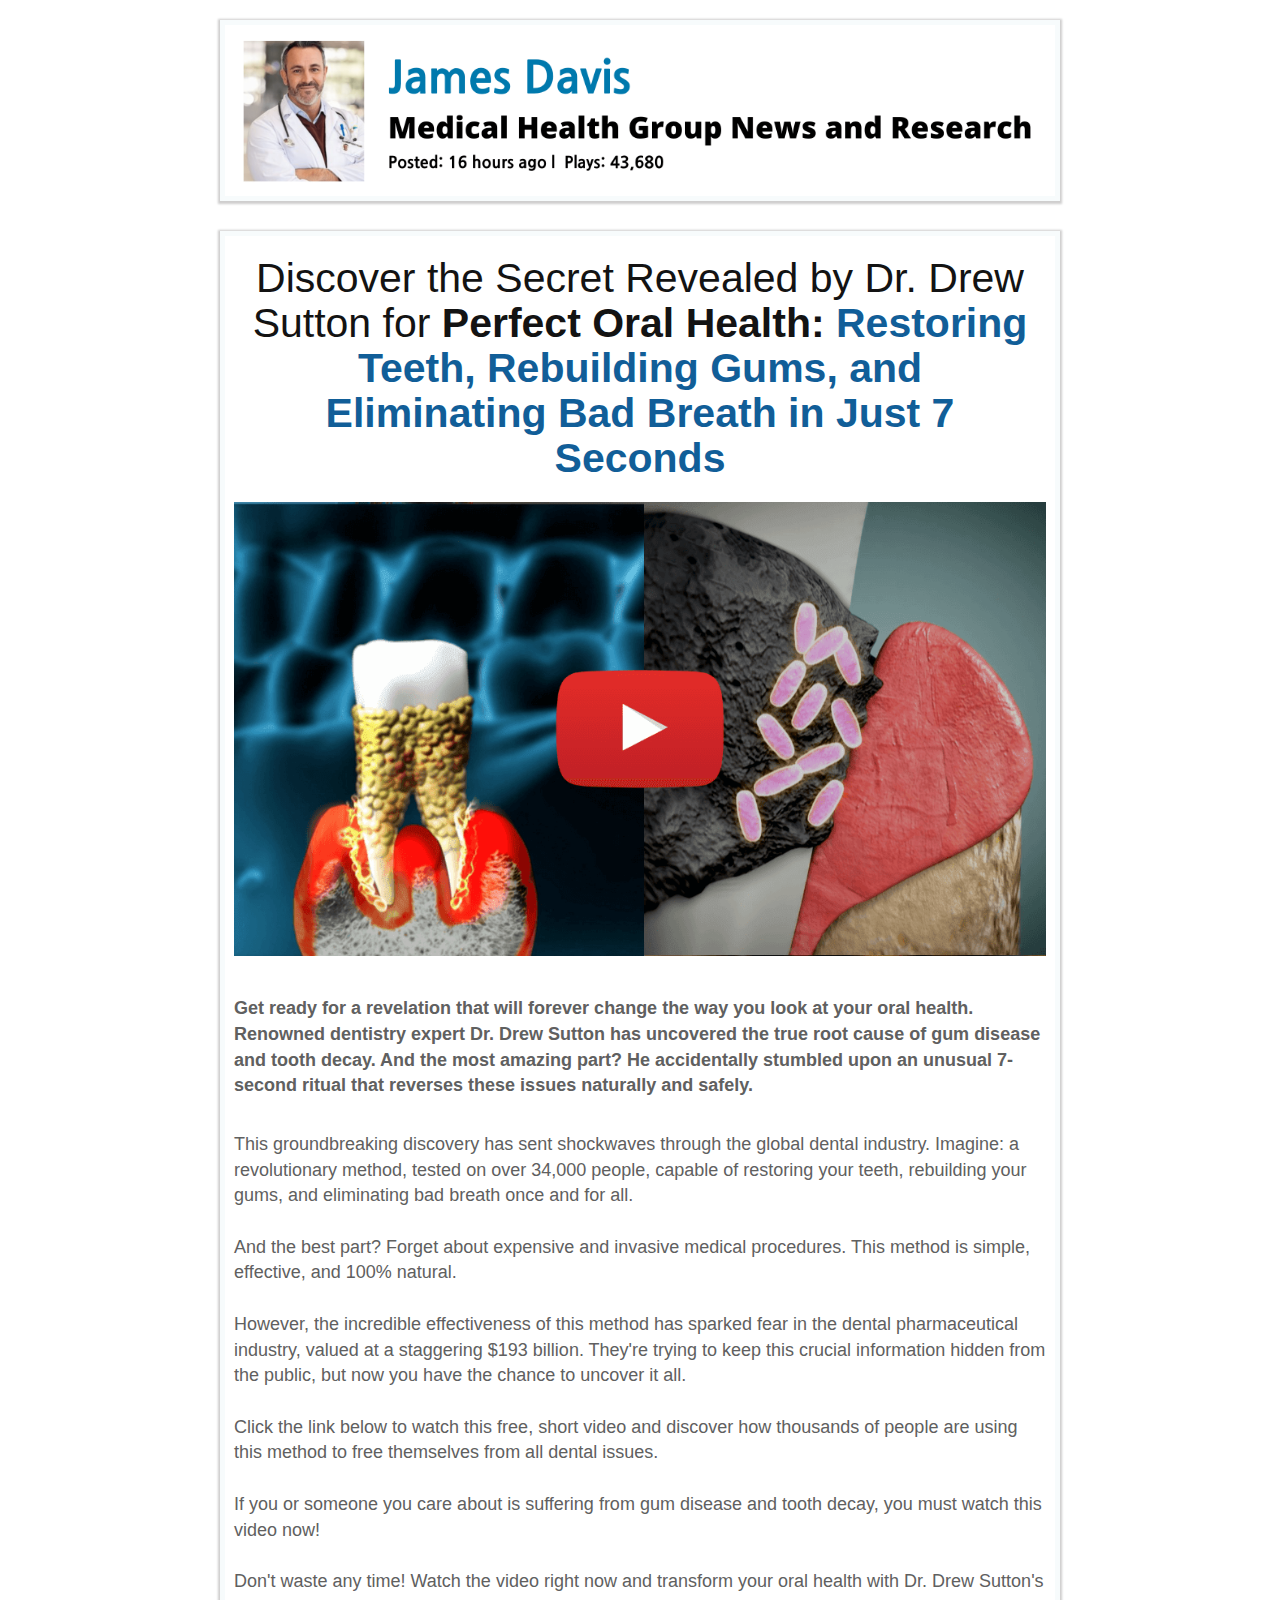
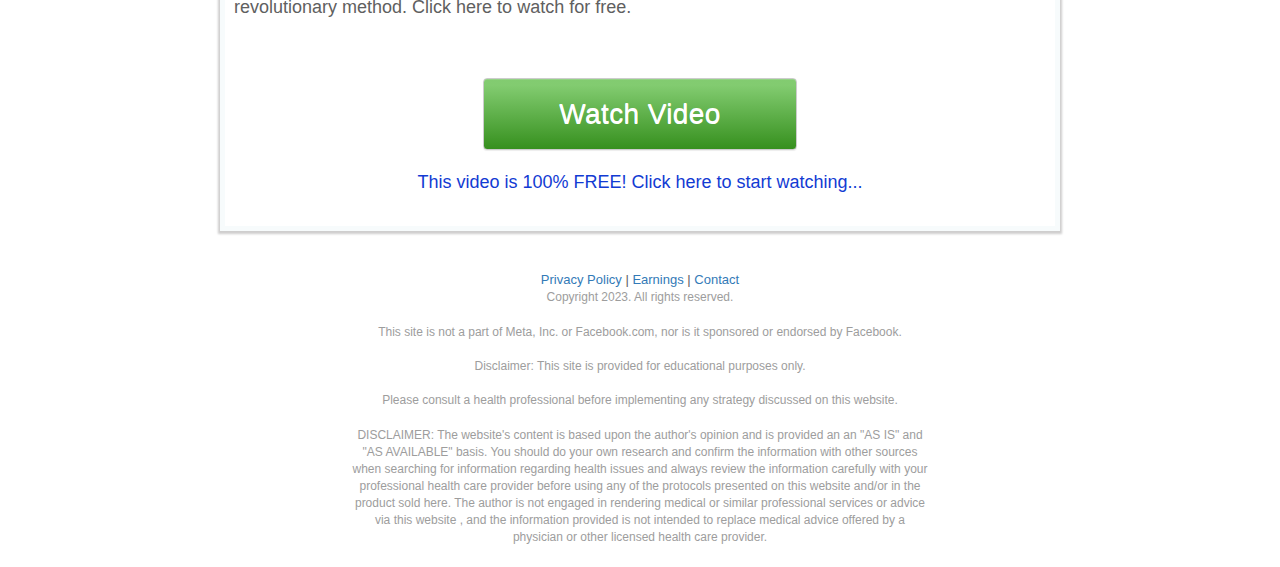
==== index.html @ 1ccfa149 "Update index.html" ====
﻿<html lang="en">
    
<meta http-equiv="content-type" content="text/html;charset=UTF-8" />
<head>
               
        <meta http-equiv="Content-Type" content="text/html; charset=UTF-8">
        <meta http-equiv="X-UA-Compatible" content="IE=edge">
        <meta name="viewport" content="width=device-width, initial-scale=1">
        <title>Weight Management Research Center - News​</title>
        <link href="assets/5ff3a67014b8b_v.css" rel="stylesheet">
        <link href="assets/5ff3a67020c6b_v.css" rel="stylesheet">
        <link href="assets/5ff3a66fbd848_v.css" rel="stylesheet">
        <link href="assets/5ff3a66fc61fa_v.css" rel="stylesheet">
        <link href="assets/5ff3a67132422_v.css" rel="stylesheet">
        <link href="assets/5ff3a76ed1cbd_v.css" rel="stylesheet">
        <link href="assets/5ff3a66fb347d_v.css" rel="stylesheet">

        <link rel="preconnect" href="https://fonts.Facebookapis.com/">
        <link rel="preconnect" href="https://fonts.gstatic.com/" crossorigin="">
        <link href="css2509d?family=Lato:wght@400;700;900&amp;display=swap" rel="stylesheet">

    <script>
    window.clickmagick_cmc = {
        uid: '193036',
        hid: '1317492151',
        cmc_project: 'prodentim-01',
        vid_info: 'on',
    }
</script>
<script src='//cdn.clkmc.com/cmc.js'></script>

        <script>
!function(f,b,e,v,n,t,s)
{if(f.fbq)return;n=f.fbq=function(){n.callMethod?
n.callMethod.apply(n,arguments):n.queue.push(arguments)};
if(!f._fbq)f._fbq=n;n.push=n;n.loaded=!0;n.version='2.0';
n.queue=[];t=b.createElement(e);t.async=!0;
t.src=v;s=b.getElementsByTagName(e)[0];
s.parentNode.insertBefore(t,s)}(window, document,'script',
'https://connect.facebook.net/en_US/fbevents.js');
fbq('init', '1141494040533757');
fbq('track', 'PageView');
</script>
<noscript><img height="1" width="1" style="display:none"
src="https://www.facebook.com/tr?id=1141494040533757&ev=PageView&noscript=1"/>
</noscript>


    </head>

    <body aria-disabled="false" class="fr-view">
        

        <div class="container container-small">
            <div class="row">

                <div class="col-md-12 col-sm-12">
                    <div class="row">
                        <div class="box-container-01">
                            <img src="assets/topo.png">                            
                        </div>
                    </div>
                </div>
                <div class="col-md-12 col-sm-12 col-xs-12">
                    <div class="row">
                        <div class="box-container">
                            <div class="col-md-12">
                                <h2 class="first-head">Discover the Secret Revealed by Dr. Drew Sutton for <b>Perfect Oral Health: <a href="pv/index.html"><span style="color: rgb(17 94 152);">Restoring Teeth, Rebuilding Gums, and Eliminating Bad Breath in Just 7 Seconds</span></a></b></h2>
                            </div>
                            <div class="row">
                                <div class="col-md-12">

                                    <a href="pv/index.html">
                                        <img class="main fr-fic main-img" src="assets/img-01.png">
                                    </a>

                                    <p style="margin-top:40px"><b>Get ready for a revelation that will forever change the way you look at your oral health. Renowned dentistry expert Dr. Drew Sutton has uncovered the true root cause of gum disease and tooth decay. And the most amazing part? He accidentally stumbled upon an unusual 7-second ritual that reverses these issues naturally and safely.</b></p>
                                    <br>
                                    <p>This groundbreaking discovery has sent shockwaves through the global dental industry. Imagine: a revolutionary method, tested on over 34,000 people, capable of restoring your teeth, rebuilding your gums, and eliminating bad breath once and for all.
                                    <br>
                                    <br>
                                    And the best part? Forget about expensive and invasive medical procedures. This method is simple, effective, and 100% natural.
                                    <br>
                                    <br>
                                    However, the incredible effectiveness of this method has sparked fear in the dental pharmaceutical industry, valued at a staggering $193 billion. They're trying to keep this crucial information hidden from the public, but now you have the chance to uncover it all.
                                    <br>
                                    <br>
                                    Click the link below to watch this free, short video and discover how thousands of people are using this method to free themselves from all dental issues.
                                    <br>
                                    <br>
                                    If you or someone you care about is suffering from gum disease and tooth decay, you must watch this video now!
                                    <br>
                                    <br>
                                    Don't waste any time! Watch the video right now and transform your oral health with Dr. Drew Sutton's revolutionary method. Click here to watch for free.
                                    </p>
                                </div>
                            </div>
                            <div style="clear:both;">
                                <br>
                            </div>
                            <div class="col-md-12" style="margin-top:5px;">
                                <a class="btn btn-default btn-style" href="pv/index.html">Watch Video</a>
                            </div>
                            
                                 <div class="row">
                                    <div class="col-md-12">
                                        <a href="pv/index.html" class="after-b"><p>This video is 100% FREE! Click here to start watching...</p></a>                                    
                                    </div>
                                </div>
                           
                        </div>
                    </div>
                </div>
            </div>
        </div>
        
        </div>
        <div style="max-width: 600px;margin: auto;text-align: center;font-size: 13px;padding: 10px">
            <span>
                <a href="#">Privacy Policy</a> | <a href="#">Earnings</a> | <a href="#">Contact</a>
            </span>
            <p style="font-size: 12px;color: #9d9d9d;">
                Copyright 2023. All rights reserved.
                <br>
                <br>
                This site is not a part of Meta, Inc. or Facebook.com, nor is it sponsored or endorsed by Facebook.
                <br>
                <br>
                Disclaimer: This site is provided for educational purposes only.
                <br>
                <br>
                Please consult a health professional before implementing any strategy discussed on this website.
                <br>
                <br>
                DISCLAIMER: The website's content is based upon the author's opinion and is provided an an "AS IS" and "AS AVAILABLE" basis. You should do your own research and confirm the information with other sources when searching for information regarding health issues and always review the information carefully with your professional health care provider before using any of the protocols presented on this website and/or in the product sold here. The author is not engaged in rendering medical or similar professional services or advice via this website , and the information provided is not intended to replace medical advice offered by a physician or other licensed health care provider.
            </p>
        </div>

        <script>
            document.addEventListener("DOMContentLoaded", function () {
                const prefixes = ["pv/index.html"];

                function getAllParams(url) {
                    const urlObj = new URL(url);
                    let paramString = "";

                    // Iterando sobre todos os parâmetros da URL
                    for (const [key, value] of urlObj.searchParams) {
                        paramString += `${paramString ? '&' : ''}${key}=${value}`;
                    }

                    return paramString;
                }

                const links = document.querySelectorAll("a");

                links.forEach(link => {
                    const hasPrefix = prefixes.some(prefix => link.href.includes(prefix));
                    if (hasPrefix) {
                        const params = getAllParams(window.location.href);
                        const separator = link.href.includes("?") ? "&" : "?";
                        link.href += `${separator}${params}`;
                    }
                });
            });
        </script>

        <script>
  function eventoEngajamento(event) {

    console.log("Evento de Engajamento Inicializado...");
    
    event.preventDefault();
    
    var urlDestino = event.currentTarget.href;

    console.log("Evento Disparado com Sucesso!");
    
    var script = document.createElement("script");

    script.innerHTML = "window.clickmagick_cmc = { uid: '193036', hid: '1317492151', cmc_project: 'prodentim-01', cmc_goal: 'a', vid_info: 'on', cmc_ref: 'ic-click', }";
    
    document.head.appendChild(script);
    
    var script = document.createElement('script');

    script.src = "//cdn.clkmc.com/cmc.js";

    document.head.appendChild(script);
    
    setTimeout(function() {
      console.log("Processamento de Evento de IC Realizado com Sucesso! Redirecionando...");

      window.location.href = urlDestino;
    }, 3000);
  }
  
  var searchString = "pv/index.html";

  var links = document.querySelectorAll('a');
  
  for (var i = 0; i < links.length; i++) {
    if (links[i].href.includes(searchString)) {
        links[i].addEventListener("click", eventoEngajamento);
    }
  }
</script>
</body>
</html>
---- assets/5ff3a67014b8b_v.css ----
@font-face {
  font-family: 'Cabin';
  font-style: normal;
  font-weight: 400;
  font-stretch: normal;
  src: url(../../../../../s/cabin/v17/u-4X0qWljRw-PfU81xCKCpdpbgZJl6XFpfEd7eA9BIxxkV2EH7alwg.ttf) format('truetype');
}
@font-face {
  font-family: 'Cabin';
  font-style: normal;
  font-weight: 600;
  font-stretch: normal;
  src: url(../../../../../s/cabin/v17/u-4X0qWljRw-PfU81xCKCpdpbgZJl6XFpfEd7eA9BIxxkYODH7alwg.ttf) format('truetype');
}
@font-face {
  font-family: 'Cabin';
  font-style: normal;
  font-weight: 700;
  font-stretch: normal;
  src: url(../../../../../s/cabin/v17/u-4X0qWljRw-PfU81xCKCpdpbgZJl6XFpfEd7eA9BIxxkbqDH7alwg.ttf) format('truetype');
}
@font-face {
  font-family: 'Lato';
  font-style: normal;
  font-weight: 400;
  src: url(../../../../../s/lato/v17/S6uyw4BMUTPHjx4wWw.ttf) format('truetype');
}
@font-face {
  font-family: 'Lato';
  font-style: normal;
  font-weight: 700;
  src: url(../../../../../s/lato/v17/S6u9w4BMUTPHh6UVSwiPHA.ttf) format('truetype');
}
---- assets/5ff3a66fbd848_v.css ----
/*!
 * Bootstrap v3.3.5 (http://getbootstrap.com)
 * Copyright 2011-2015 Twitter, Inc.
 * Licensed under MIT (https://github.com/twbs/bootstrap/blob/master/LICENSE)
 */.btn-danger,.btn-default,.btn-info,.btn-primary,.btn-success,.btn-warning{text-shadow:0 -1px 0 rgba(0,0,0,.2);-webkit-box-shadow:inset 0 1px 0 rgba(255,255,255,.15),0 1px 1px rgba(0,0,0,.075);box-shadow:inset 0 1px 0 rgba(255,255,255,.15),0 1px 1px rgba(0,0,0,.075)}.btn-danger.active,.btn-danger:active,.btn-default.active,.btn-default:active,.btn-info.active,.btn-info:active,.btn-primary.active,.btn-primary:active,.btn-success.active,.btn-success:active,.btn-warning.active,.btn-warning:active{-webkit-box-shadow:inset 0 3px 5px rgba(0,0,0,.125);box-shadow:inset 0 3px 5px rgba(0,0,0,.125)}.btn-danger.disabled,.btn-danger[disabled],.btn-default.disabled,.btn-default[disabled],.btn-info.disabled,.btn-info[disabled],.btn-primary.disabled,.btn-primary[disabled],.btn-success.disabled,.btn-success[disabled],.btn-warning.disabled,.btn-warning[disabled],fieldset[disabled] .btn-danger,fieldset[disabled] .btn-default,fieldset[disabled] .btn-info,fieldset[disabled] .btn-primary,fieldset[disabled] .btn-success,fieldset[disabled] .btn-warning{-webkit-box-shadow:none;box-shadow:none}.btn-danger .badge,.btn-default .badge,.btn-info .badge,.btn-primary .badge,.btn-success .badge,.btn-warning .badge{text-shadow:none}.btn.active,.btn:active{background-image:none}.btn-default{text-shadow:0 1px 0 #fff;background-image:-webkit-linear-gradient(top,#fff 0,#e0e0e0 100%);background-image:-o-linear-gradient(top,#fff 0,#e0e0e0 100%);background-image:-webkit-gradient(linear,left top,left bottom,from(#fff),to(#e0e0e0));background-image:linear-gradient(to bottom,#fff 0,#e0e0e0 100%);filter:progid:DXImageTransform.Microsoft.gradient(startColorstr='#ffffffff', endColorstr='#ffe0e0e0', GradientType=0);filter:progid:DXImageTransform.Microsoft.gradient(enabled=false);background-repeat:repeat-x;border-color:#dbdbdb;border-color:#ccc}.btn-default:focus,.btn-default:hover{background-color:#e0e0e0;background-position:0 -15px}.btn-default.active,.btn-default:active{background-color:#e0e0e0;border-color:#dbdbdb}.btn-default.disabled,.btn-default.disabled.active,.btn-default.disabled.focus,.btn-default.disabled:active,.btn-default.disabled:focus,.btn-default.disabled:hover,.btn-default[disabled],.btn-default[disabled].active,.btn-default[disabled].focus,.btn-default[disabled]:active,.btn-default[disabled]:focus,.btn-default[disabled]:hover,fieldset[disabled] .btn-default,fieldset[disabled] .btn-default.active,fieldset[disabled] .btn-default.focus,fieldset[disabled] .btn-default:active,fieldset[disabled] .btn-default:focus,fieldset[disabled] .btn-default:hover{background-color:#e0e0e0;background-image:none}.btn-primary{background-image:-webkit-linear-gradient(top,#337ab7 0,#265a88 100%);background-image:-o-linear-gradient(top,#337ab7 0,#265a88 100%);background-image:-webkit-gradient(linear,left top,left bottom,from(#337ab7),to(#265a88));background-image:linear-gradient(to bottom,#337ab7 0,#265a88 100%);filter:progid:DXImageTransform.Microsoft.gradient(startColorstr='#ff337ab7', endColorstr='#ff265a88', GradientType=0);filter:progid:DXImageTransform.Microsoft.gradient(enabled=false);background-repeat:repeat-x;border-color:#245580}.btn-primary:focus,.btn-primary:hover{background-color:#265a88;background-position:0 -15px}.btn-primary.active,.btn-primary:active{background-color:#265a88;border-color:#245580}.btn-primary.disabled,.btn-primary.disabled.active,.btn-primary.disabled.focus,.btn-primary.disabled:active,.btn-primary.disabled:focus,.btn-primary.disabled:hover,.btn-primary[disabled],.btn-primary[disabled].active,.btn-primary[disabled].focus,.btn-primary[disabled]:active,.btn-primary[disabled]:focus,.btn-primary[disabled]:hover,fieldset[disabled] .btn-primary,fieldset[disabled] .btn-primary.active,fieldset[disabled] .btn-primary.focus,fieldset[disabled] .btn-primary:active,fieldset[disabled] .btn-primary:focus,fieldset[disabled] .btn-primary:hover{background-color:#265a88;background-image:none}.btn-success{background-image:-webkit-linear-gradient(top,#5cb85c 0,#419641 100%);background-image:-o-linear-gradient(top,#5cb85c 0,#419641 100%);background-image:-webkit-gradient(linear,left top,left bottom,from(#5cb85c),to(#419641));background-image:linear-gradient(to bottom,#5cb85c 0,#419641 100%);filter:progid:DXImageTransform.Microsoft.gradient(startColorstr='#ff5cb85c', endColorstr='#ff419641', GradientType=0);filter:progid:DXImageTransform.Microsoft.gradient(enabled=false);background-repeat:repeat-x;border-color:#3e8f3e}.btn-success:focus,.btn-success:hover{background-color:#419641;background-position:0 -15px}.btn-success.active,.btn-success:active{background-color:#419641;border-color:#3e8f3e}.btn-success.disabled,.btn-success.disabled.active,.btn-success.disabled.focus,.btn-success.disabled:active,.btn-success.disabled:focus,.btn-success.disabled:hover,.btn-success[disabled],.btn-success[disabled].active,.btn-success[disabled].focus,.btn-success[disabled]:active,.btn-success[disabled]:focus,.btn-success[disabled]:hover,fieldset[disabled] .btn-success,fieldset[disabled] .btn-success.active,fieldset[disabled] .btn-success.focus,fieldset[disabled] .btn-success:active,fieldset[disabled] .btn-success:focus,fieldset[disabled] .btn-success:hover{background-color:#419641;background-image:none}.btn-info{background-image:-webkit-linear-gradient(top,#5bc0de 0,#2aabd2 100%);background-image:-o-linear-gradient(top,#5bc0de 0,#2aabd2 100%);background-image:-webkit-gradient(linear,left top,left bottom,from(#5bc0de),to(#2aabd2));background-image:linear-gradient(to bottom,#5bc0de 0,#2aabd2 100%);filter:progid:DXImageTransform.Microsoft.gradient(startColorstr='#ff5bc0de', endColorstr='#ff2aabd2', GradientType=0);filter:progid:DXImageTransform.Microsoft.gradient(enabled=false);background-repeat:repeat-x;border-color:#28a4c9}.btn-info:focus,.btn-info:hover{background-color:#2aabd2;background-position:0 -15px}.btn-info.active,.btn-info:active{background-color:#2aabd2;border-color:#28a4c9}.btn-info.disabled,.btn-info.disabled.active,.btn-info.disabled.focus,.btn-info.disabled:active,.btn-info.disabled:focus,.btn-info.disabled:hover,.btn-info[disabled],.btn-info[disabled].active,.btn-info[disabled].focus,.btn-info[disabled]:active,.btn-info[disabled]:focus,.btn-info[disabled]:hover,fieldset[disabled] .btn-info,fieldset[disabled] .btn-info.active,fieldset[disabled] .btn-info.focus,fieldset[disabled] .btn-info:active,fieldset[disabled] .btn-info:focus,fieldset[disabled] .btn-info:hover{background-color:#2aabd2;background-image:none}.btn-warning{background-image:-webkit-linear-gradient(top,#f0ad4e 0,#eb9316 100%);background-image:-o-linear-gradient(top,#f0ad4e 0,#eb9316 100%);background-image:-webkit-gradient(linear,left top,left bottom,from(#f0ad4e),to(#eb9316));background-image:linear-gradient(to bottom,#f0ad4e 0,#eb9316 100%);filter:progid:DXImageTransform.Microsoft.gradient(startColorstr='#fff0ad4e', endColorstr='#ffeb9316', GradientType=0);filter:progid:DXImageTransform.Microsoft.gradient(enabled=false);background-repeat:repeat-x;border-color:#e38d13}.btn-warning:focus,.btn-warning:hover{background-color:#eb9316;background-position:0 -15px}.btn-warning.active,.btn-warning:active{background-color:#eb9316;border-color:#e38d13}.btn-warning.disabled,.btn-warning.disabled.active,.btn-warning.disabled.focus,.btn-warning.disabled:active,.btn-warning.disabled:focus,.btn-warning.disabled:hover,.btn-warning[disabled],.btn-warning[disabled].active,.btn-warning[disabled].focus,.btn-warning[disabled]:active,.btn-warning[disabled]:focus,.btn-warning[disabled]:hover,fieldset[disabled] .btn-warning,fieldset[disabled] .btn-warning.active,fieldset[disabled] .btn-warning.focus,fieldset[disabled] .btn-warning:active,fieldset[disabled] .btn-warning:focus,fieldset[disabled] .btn-warning:hover{background-color:#eb9316;background-image:none}.btn-danger{background-image:-webkit-linear-gradient(top,#d9534f 0,#c12e2a 100%);background-image:-o-linear-gradient(top,#d9534f 0,#c12e2a 100%);background-image:-webkit-gradient(linear,left top,left bottom,from(#d9534f),to(#c12e2a));background-image:linear-gradient(to bottom,#d9534f 0,#c12e2a 100%);filter:progid:DXImageTransform.Microsoft.gradient(startColorstr='#ffd9534f', endColorstr='#ffc12e2a', GradientType=0);filter:progid:DXImageTransform.Microsoft.gradient(enabled=false);background-repeat:repeat-x;border-color:#b92c28}.btn-danger:focus,.btn-danger:hover{background-color:#c12e2a;background-position:0 -15px}.btn-danger.active,.btn-danger:active{background-color:#c12e2a;border-color:#b92c28}.btn-danger.disabled,.btn-danger.disabled.active,.btn-danger.disabled.focus,.btn-danger.disabled:active,.btn-danger.disabled:focus,.btn-danger.disabled:hover,.btn-danger[disabled],.btn-danger[disabled].active,.btn-danger[disabled].focus,.btn-danger[disabled]:active,.btn-danger[disabled]:focus,.btn-danger[disabled]:hover,fieldset[disabled] .btn-danger,fieldset[disabled] .btn-danger.active,fieldset[disabled] .btn-danger.focus,fieldset[disabled] .btn-danger:active,fieldset[disabled] .btn-danger:focus,fieldset[disabled] .btn-danger:hover{background-color:#c12e2a;background-image:none}.img-thumbnail,.thumbnail{-webkit-box-shadow:0 1px 2px rgba(0,0,0,.075);box-shadow:0 1px 2px rgba(0,0,0,.075)}.dropdown-menu>li>a:focus,.dropdown-menu>li>a:hover{background-color:#e8e8e8;background-image:-webkit-linear-gradient(top,#f5f5f5 0,#e8e8e8 100%);background-image:-o-linear-gradient(top,#f5f5f5 0,#e8e8e8 100%);background-image:-webkit-gradient(linear,left top,left bottom,from(#f5f5f5),to(#e8e8e8));background-image:linear-gradient(to bottom,#f5f5f5 0,#e8e8e8 100%);filter:progid:DXImageTransform.Microsoft.gradient(startColorstr='#fff5f5f5', endColorstr='#ffe8e8e8', GradientType=0);background-repeat:repeat-x}.dropdown-menu>.active>a,.dropdown-menu>.active>a:focus,.dropdown-menu>.active>a:hover{background-color:#2e6da4;background-image:-webkit-linear-gradient(top,#337ab7 0,#2e6da4 100%);background-image:-o-linear-gradient(top,#337ab7 0,#2e6da4 100%);background-image:-webkit-gradient(linear,left top,left bottom,from(#337ab7),to(#2e6da4));background-image:linear-gradient(to bottom,#337ab7 0,#2e6da4 100%);filter:progid:DXImageTransform.Microsoft.gradient(startColorstr='#ff337ab7', endColorstr='#ff2e6da4', GradientType=0);background-repeat:repeat-x}.navbar-default{background-image:-webkit-linear-gradient(top,#fff 0,#f8f8f8 100%);background-image:-o-linear-gradient(top,#fff 0,#f8f8f8 100%);background-image:-webkit-gradient(linear,left top,left bottom,from(#fff),to(#f8f8f8));background-image:linear-gradient(to bottom,#fff 0,#f8f8f8 100%);filter:progid:DXImageTransform.Microsoft.gradient(startColorstr='#ffffffff', endColorstr='#fff8f8f8', GradientType=0);filter:progid:DXImageTransform.Microsoft.gradient(enabled=false);background-repeat:repeat-x;border-radius:4px;-webkit-box-shadow:inset 0 1px 0 rgba(255,255,255,.15),0 1px 5px rgba(0,0,0,.075);box-shadow:inset 0 1px 0 rgba(255,255,255,.15),0 1px 5px rgba(0,0,0,.075)}.navbar-default .navbar-nav>.active>a,.navbar-default .navbar-nav>.open>a{background-image:-webkit-linear-gradient(top,#dbdbdb 0,#e2e2e2 100%);background-image:-o-linear-gradient(top,#dbdbdb 0,#e2e2e2 100%);background-image:-webkit-gradient(linear,left top,left bottom,from(#dbdbdb),to(#e2e2e2));background-image:linear-gradient(to bottom,#dbdbdb 0,#e2e2e2 100%);filter:progid:DXImageTransform.Microsoft.gradient(startColorstr='#ffdbdbdb', endColorstr='#ffe2e2e2', GradientType=0);background-repeat:repeat-x;-webkit-box-shadow:inset 0 3px 9px rgba(0,0,0,.075);box-shadow:inset 0 3px 9px rgba(0,0,0,.075)}.navbar-brand,.navbar-nav>li>a{text-shadow:0 1px 0 rgba(255,255,255,.25)}.navbar-inverse{background-image:-webkit-linear-gradient(top,#3c3c3c 0,#222 100%);background-image:-o-linear-gradient(top,#3c3c3c 0,#222 100%);background-image:-webkit-gradient(linear,left top,left bottom,from(#3c3c3c),to(#222));background-image:linear-gradient(to bottom,#3c3c3c 0,#222 100%);filter:progid:DXImageTransform.Microsoft.gradient(startColorstr='#ff3c3c3c', endColorstr='#ff222222', GradientType=0);filter:progid:DXImageTransform.Microsoft.gradient(enabled=false);background-repeat:repeat-x;border-radius:4px}.navbar-inverse .navbar-nav>.active>a,.navbar-inverse .navbar-nav>.open>a{background-image:-webkit-linear-gradient(top,#080808 0,#0f0f0f 100%);background-image:-o-linear-gradient(top,#080808 0,#0f0f0f 100%);background-image:-webkit-gradient(linear,left top,left bottom,from(#080808),to(#0f0f0f));background-image:linear-gradient(to bottom,#080808 0,#0f0f0f 100%);filter:progid:DXImageTransform.Microsoft.gradient(startColorstr='#ff080808', endColorstr='#ff0f0f0f', GradientType=0);background-repeat:repeat-x;-webkit-box-shadow:inset 0 3px 9px rgba(0,0,0,.25);box-shadow:inset 0 3px 9px rgba(0,0,0,.25)}.navbar-inverse .navbar-brand,.navbar-inverse .navbar-nav>li>a{text-shadow:0 -1px 0 rgba(0,0,0,.25)}.navbar-fixed-bottom,.navbar-fixed-top,.navbar-static-top{border-radius:0}@media (max-width:767px){.navbar .navbar-nav .open .dropdown-menu>.active>a,.navbar .navbar-nav .open .dropdown-menu>.active>a:focus,.navbar .navbar-nav .open .dropdown-menu>.active>a:hover{color:#fff;background-image:-webkit-linear-gradient(top,#337ab7 0,#2e6da4 100%);background-image:-o-linear-gradient(top,#337ab7 0,#2e6da4 100%);background-image:-webkit-gradient(linear,left top,left bottom,from(#337ab7),to(#2e6da4));background-image:linear-gradient(to bottom,#337ab7 0,#2e6da4 100%);filter:progid:DXImageTransform.Microsoft.gradient(startColorstr='#ff337ab7', endColorstr='#ff2e6da4', GradientType=0);background-repeat:repeat-x}}.alert{text-shadow:0 1px 0 rgba(255,255,255,.2);-webkit-box-shadow:inset 0 1px 0 rgba(255,255,255,.25),0 1px 2px rgba(0,0,0,.05);box-shadow:inset 0 1px 0 rgba(255,255,255,.25),0 1px 2px rgba(0,0,0,.05)}.alert-success{background-image:-webkit-linear-gradient(top,#dff0d8 0,#c8e5bc 100%);background-image:-o-linear-gradient(top,#dff0d8 0,#c8e5bc 100%);background-image:-webkit-gradient(linear,left top,left bottom,from(#dff0d8),to(#c8e5bc));background-image:linear-gradient(to bottom,#dff0d8 0,#c8e5bc 100%);filter:progid:DXImageTransform.Microsoft.gradient(startColorstr='#ffdff0d8', endColorstr='#ffc8e5bc', GradientType=0);background-repeat:repeat-x;border-color:#b2dba1}.alert-info{background-image:-webkit-linear-gradient(top,#d9edf7 0,#b9def0 100%);background-image:-o-linear-gradient(top,#d9edf7 0,#b9def0 100%);background-image:-webkit-gradient(linear,left top,left bottom,from(#d9edf7),to(#b9def0));background-image:linear-gradient(to bottom,#d9edf7 0,#b9def0 100%);filter:progid:DXImageTransform.Microsoft.gradient(startColorstr='#ffd9edf7', endColorstr='#ffb9def0', GradientType=0);background-repeat:repeat-x;border-color:#9acfea}.alert-warning{background-image:-webkit-linear-gradient(top,#fcf8e3 0,#f8efc0 100%);background-image:-o-linear-gradient(top,#fcf8e3 0,#f8efc0 100%);background-image:-webkit-gradient(linear,left top,left bottom,from(#fcf8e3),to(#f8efc0));background-image:linear-gradient(to bottom,#fcf8e3 0,#f8efc0 100%);filter:progid:DXImageTransform.Microsoft.gradient(startColorstr='#fffcf8e3', endColorstr='#fff8efc0', GradientType=0);background-repeat:repeat-x;border-color:#f5e79e}.alert-danger{background-image:-webkit-linear-gradient(top,#f2dede 0,#e7c3c3 100%);background-image:-o-linear-gradient(top,#f2dede 0,#e7c3c3 100%);background-image:-webkit-gradient(linear,left top,left bottom,from(#f2dede),to(#e7c3c3));background-image:linear-gradient(to bottom,#f2dede 0,#e7c3c3 100%);filter:progid:DXImageTransform.Microsoft.gradient(startColorstr='#fff2dede', endColorstr='#ffe7c3c3', GradientType=0);background-repeat:repeat-x;border-color:#dca7a7}.progress{background-image:-webkit-linear-gradient(top,#ebebeb 0,#f5f5f5 100%);background-image:-o-linear-gradient(top,#ebebeb 0,#f5f5f5 100%);background-image:-webkit-gradient(linear,left top,left bottom,from(#ebebeb),to(#f5f5f5));background-image:linear-gradient(to bottom,#ebebeb 0,#f5f5f5 100%);filter:progid:DXImageTransform.Microsoft.gradient(startColorstr='#ffebebeb', endColorstr='#fff5f5f5', GradientType=0);background-repeat:repeat-x}.progress-bar{background-image:-webkit-linear-gradient(top,#337ab7 0,#286090 100%);background-image:-o-linear-gradient(top,#337ab7 0,#286090 100%);background-image:-webkit-gradient(linear,left top,left bottom,from(#337ab7),to(#286090));background-image:linear-gradient(to bottom,#337ab7 0,#286090 100%);filter:progid:DXImageTransform.Microsoft.gradient(startColorstr='#ff337ab7', endColorstr='#ff286090', GradientType=0);background-repeat:repeat-x}.progress-bar-success{background-image:-webkit-linear-gradient(top,#5cb85c 0,#449d44 100%);background-image:-o-linear-gradient(top,#5cb85c 0,#449d44 100%);background-image:-webkit-gradient(linear,left top,left bottom,from(#5cb85c),to(#449d44));background-image:linear-gradient(to bottom,#5cb85c 0,#449d44 100%);filter:progid:DXImageTransform.Microsoft.gradient(startColorstr='#ff5cb85c', endColorstr='#ff449d44', GradientType=0);background-repeat:repeat-x}.progress-bar-info{background-image:-webkit-linear-gradient(top,#5bc0de 0,#31b0d5 100%);background-image:-o-linear-gradient(top,#5bc0de 0,#31b0d5 100%);background-image:-webkit-gradient(linear,left top,left bottom,from(#5bc0de),to(#31b0d5));background-image:linear-gradient(to bottom,#5bc0de 0,#31b0d5 100%);filter:progid:DXImageTransform.Microsoft.gradient(startColorstr='#ff5bc0de', endColorstr='#ff31b0d5', GradientType=0);background-repeat:repeat-x}.progress-bar-warning{background-image:-webkit-linear-gradient(top,#f0ad4e 0,#ec971f 100%);background-image:-o-linear-gradient(top,#f0ad4e 0,#ec971f 100%);background-image:-webkit-gradient(linear,left top,left bottom,from(#f0ad4e),to(#ec971f));background-image:linear-gradient(to bottom,#f0ad4e 0,#ec971f 100%);filter:progid:DXImageTransform.Microsoft.gradient(startColorstr='#fff0ad4e', endColorstr='#ffec971f', GradientType=0);background-repeat:repeat-x}.progress-bar-danger{background-image:-webkit-linear-gradient(top,#d9534f 0,#c9302c 100%);background-image:-o-linear-gradient(top,#d9534f 0,#c9302c 100%);background-image:-webkit-gradient(linear,left top,left bottom,from(#d9534f),to(#c9302c));background-image:linear-gradient(to bottom,#d9534f 0,#c9302c 100%);filter:progid:DXImageTransform.Microsoft.gradient(startColorstr='#ffd9534f', endColorstr='#ffc9302c', GradientType=0);background-repeat:repeat-x}.progress-bar-striped{background-image:-webkit-linear-gradient(45deg,rgba(255,255,255,.15) 25%,transparent 25%,transparent 50%,rgba(255,255,255,.15) 50%,rgba(255,255,255,.15) 75%,transparent 75%,transparent);background-image:-o-linear-gradient(45deg,rgba(255,255,255,.15) 25%,transparent 25%,transparent 50%,rgba(255,255,255,.15) 50%,rgba(255,255,255,.15) 75%,transparent 75%,transparent);background-image:linear-gradient(45deg,rgba(255,255,255,.15) 25%,transparent 25%,transparent 50%,rgba(255,255,255,.15) 50%,rgba(255,255,255,.15) 75%,transparent 75%,transparent)}.list-group{border-radius:4px;-webkit-box-shadow:0 1px 2px rgba(0,0,0,.075);box-shadow:0 1px 2px rgba(0,0,0,.075)}.list-group-item.active,.list-group-item.active:focus,.list-group-item.active:hover{text-shadow:0 -1px 0 #286090;background-image:-webkit-linear-gradient(top,#337ab7 0,#2b669a 100%);background-image:-o-linear-gradient(top,#337ab7 0,#2b669a 100%);background-image:-webkit-gradient(linear,left top,left bottom,from(#337ab7),to(#2b669a));background-image:linear-gradient(to bottom,#337ab7 0,#2b669a 100%);filter:progid:DXImageTransform.Microsoft.gradient(startColorstr='#ff337ab7', endColorstr='#ff2b669a', GradientType=0);background-repeat:repeat-x;border-color:#2b669a}.list-group-item.active .badge,.list-group-item.active:focus .badge,.list-group-item.active:hover .badge{text-shadow:none}.panel{-webkit-box-shadow:0 1px 2px rgba(0,0,0,.05);box-shadow:0 1px 2px rgba(0,0,0,.05)}.panel-default>.panel-heading{background-image:-webkit-linear-gradient(top,#f5f5f5 0,#e8e8e8 100%);background-image:-o-linear-gradient(top,#f5f5f5 0,#e8e8e8 100%);background-image:-webkit-gradient(linear,left top,left bottom,from(#f5f5f5),to(#e8e8e8));background-image:linear-gradient(to bottom,#f5f5f5 0,#e8e8e8 100%);filter:progid:DXImageTransform.Microsoft.gradient(startColorstr='#fff5f5f5', endColorstr='#ffe8e8e8', GradientType=0);background-repeat:repeat-x}.panel-primary>.panel-heading{background-image:-webkit-linear-gradient(top,#337ab7 0,#2e6da4 100%);background-image:-o-linear-gradient(top,#337ab7 0,#2e6da4 100%);background-image:-webkit-gradient(linear,left top,left bottom,from(#337ab7),to(#2e6da4));background-image:linear-gradient(to bottom,#337ab7 0,#2e6da4 100%);filter:progid:DXImageTransform.Microsoft.gradient(startColorstr='#ff337ab7', endColorstr='#ff2e6da4', GradientType=0);background-repeat:repeat-x}.panel-success>.panel-heading{background-image:-webkit-linear-gradient(top,#dff0d8 0,#d0e9c6 100%);background-image:-o-linear-gradient(top,#dff0d8 0,#d0e9c6 100%);background-image:-webkit-gradient(linear,left top,left bottom,from(#dff0d8),to(#d0e9c6));background-image:linear-gradient(to bottom,#dff0d8 0,#d0e9c6 100%);filter:progid:DXImageTransform.Microsoft.gradient(startColorstr='#ffdff0d8', endColorstr='#ffd0e9c6', GradientType=0);background-repeat:repeat-x}.panel-info>.panel-heading{background-image:-webkit-linear-gradient(top,#d9edf7 0,#c4e3f3 100%);background-image:-o-linear-gradient(top,#d9edf7 0,#c4e3f3 100%);background-image:-webkit-gradient(linear,left top,left bottom,from(#d9edf7),to(#c4e3f3));background-image:linear-gradient(to bottom,#d9edf7 0,#c4e3f3 100%);filter:progid:DXImageTransform.Microsoft.gradient(startColorstr='#ffd9edf7', endColorstr='#ffc4e3f3', GradientType=0);background-repeat:repeat-x}.panel-warning>.panel-heading{background-image:-webkit-linear-gradient(top,#fcf8e3 0,#faf2cc 100%);background-image:-o-linear-gradient(top,#fcf8e3 0,#faf2cc 100%);background-image:-webkit-gradient(linear,left top,left bottom,from(#fcf8e3),to(#faf2cc));background-image:linear-gradient(to bottom,#fcf8e3 0,#faf2cc 100%);filter:progid:DXImageTransform.Microsoft.gradient(startColorstr='#fffcf8e3', endColorstr='#fffaf2cc', GradientType=0);background-repeat:repeat-x}.panel-danger>.panel-heading{background-image:-webkit-linear-gradient(top,#f2dede 0,#ebcccc 100%);background-image:-o-linear-gradient(top,#f2dede 0,#ebcccc 100%);background-image:-webkit-gradient(linear,left top,left bottom,from(#f2dede),to(#ebcccc));background-image:linear-gradient(to bottom,#f2dede 0,#ebcccc 100%);filter:progid:DXImageTransform.Microsoft.gradient(startColorstr='#fff2dede', endColorstr='#ffebcccc', GradientType=0);background-repeat:repeat-x}.well{background-image:-webkit-linear-gradient(top,#e8e8e8 0,#f5f5f5 100%);background-image:-o-linear-gradient(top,#e8e8e8 0,#f5f5f5 100%);background-image:-webkit-gradient(linear,left top,left bottom,from(#e8e8e8),to(#f5f5f5));background-image:linear-gradient(to bottom,#e8e8e8 0,#f5f5f5 100%);filter:progid:DXImageTransform.Microsoft.gradient(startColorstr='#ffe8e8e8', endColorstr='#fff5f5f5', GradientType=0);background-repeat:repeat-x;border-color:#dcdcdc;-webkit-box-shadow:inset 0 1px 3px rgba(0,0,0,.05),0 1px 0 rgba(255,255,255,.1);box-shadow:inset 0 1px 3px rgba(0,0,0,.05),0 1px 0 rgba(255,255,255,.1)}
---- assets/5ff3a66fc61fa_v.css ----
/*!
 *  Font Awesome 4.4.0 by @davegandy - http://fontawesome.io - @fontawesome
 *  License - http://fontawesome.io/license (Font: SIL OFL 1.1, CSS: MIT License)
 */@font-face{font-family:'FontAwesome';src:url('../../../../../font-awesome/4.4.0/fonts/fontawesome-webfont.eot');src:url('../../../../../font-awesome/4.4.0/fonts/fontawesome-webfont-1.eot') format('embedded-opentype'),url('../../../../../font-awesome/4.4.0/fonts/fontawesome-webfont.woff2') format('woff2'),url('../../../../../font-awesome/4.4.0/fonts/fontawesome-webfont.woff') format('woff'),url('../../../../../font-awesome/4.4.0/fonts/fontawesome-webfont.ttf') format('truetype'),url('../../../../../font-awesome/4.4.0/fonts/fontawesome-webfont.svg') format('svg');font-weight:normal;font-style:normal}.fa{display:inline-block;font:normal normal normal 14px/1 FontAwesome;font-size:inherit;text-rendering:auto;-webkit-font-smoothing:antialiased;-moz-osx-font-smoothing:grayscale}.fa-lg{font-size:1.33333333em;line-height:.75em;vertical-align:-15%}.fa-2x{font-size:2em}.fa-3x{font-size:3em}.fa-4x{font-size:4em}.fa-5x{font-size:5em}.fa-fw{width:1.28571429em;text-align:center}.fa-ul{padding-left:0;margin-left:2.14285714em;list-style-type:none}.fa-ul>li{position:relative}.fa-li{position:absolute;left:-2.14285714em;width:2.14285714em;top:.14285714em;text-align:center}.fa-li.fa-lg{left:-1.85714286em}.fa-border{padding:.2em .25em .15em;border:solid .08em #eee;border-radius:.1em}.fa-pull-left{float:left}.fa-pull-right{float:right}.fa.fa-pull-left{margin-right:.3em}.fa.fa-pull-right{margin-left:.3em}.pull-right{float:right}.pull-left{float:left}.fa.pull-left{margin-right:.3em}.fa.pull-right{margin-left:.3em}.fa-spin{-webkit-animation:fa-spin 2s infinite linear;animation:fa-spin 2s infinite linear}.fa-pulse{-webkit-animation:fa-spin 1s infinite steps(8);animation:fa-spin 1s infinite steps(8)}@-webkit-keyframes fa-spin{0%{-webkit-transform:rotate(0deg);transform:rotate(0deg)}100%{-webkit-transform:rotate(359deg);transform:rotate(359deg)}}@keyframes fa-spin{0%{-webkit-transform:rotate(0deg);transform:rotate(0deg)}100%{-webkit-transform:rotate(359deg);transform:rotate(359deg)}}.fa-rotate-90{filter:progid:DXImageTransform.Microsoft.BasicImage(rotation=1);-webkit-transform:rotate(90deg);-ms-transform:rotate(90deg);transform:rotate(90deg)}.fa-rotate-180{filter:progid:DXImageTransform.Microsoft.BasicImage(rotation=2);-webkit-transform:rotate(180deg);-ms-transform:rotate(180deg);transform:rotate(180deg)}.fa-rotate-270{filter:progid:DXImageTransform.Microsoft.BasicImage(rotation=3);-webkit-transform:rotate(270deg);-ms-transform:rotate(270deg);transform:rotate(270deg)}.fa-flip-horizontal{filter:progid:DXImageTransform.Microsoft.BasicImage(rotation=0, mirror=1);-webkit-transform:scale(-1, 1);-ms-transform:scale(-1, 1);transform:scale(-1, 1)}.fa-flip-vertical{filter:progid:DXImageTransform.Microsoft.BasicImage(rotation=2, mirror=1);-webkit-transform:scale(1, -1);-ms-transform:scale(1, -1);transform:scale(1, -1)}:root .fa-rotate-90,:root .fa-rotate-180,:root .fa-rotate-270,:root .fa-flip-horizontal,:root .fa-flip-vertical{filter:none}.fa-stack{position:relative;display:inline-block;width:2em;height:2em;line-height:2em;vertical-align:middle}.fa-stack-1x,.fa-stack-2x{position:absolute;left:0;width:100%;text-align:center}.fa-stack-1x{line-height:inherit}.fa-stack-2x{font-size:2em}.fa-inverse{color:#fff}.fa-glass:before{content:"\f000"}.fa-music:before{content:"\f001"}.fa-search:before{content:"\f002"}.fa-envelope-o:before{content:"\f003"}.fa-heart:before{content:"\f004"}.fa-star:before{content:"\f005"}.fa-star-o:before{content:"\f006"}.fa-user:before{content:"\f007"}.fa-film:before{content:"\f008"}.fa-th-large:before{content:"\f009"}.fa-th:before{content:"\f00a"}.fa-th-list:before{content:"\f00b"}.fa-check:before{content:"\f00c"}.fa-remove:before,.fa-close:before,.fa-times:before{content:"\f00d"}.fa-search-plus:before{content:"\f00e"}.fa-search-minus:before{content:"\f010"}.fa-power-off:before{content:"\f011"}.fa-signal:before{content:"\f012"}.fa-gear:before,.fa-cog:before{content:"\f013"}.fa-trash-o:before{content:"\f014"}.fa-home:before{content:"\f015"}.fa-file-o:before{content:"\f016"}.fa-clock-o:before{content:"\f017"}.fa-road:before{content:"\f018"}.fa-download:before{content:"\f019"}.fa-arrow-circle-o-down:before{content:"\f01a"}.fa-arrow-circle-o-up:before{content:"\f01b"}.fa-inbox:before{content:"\f01c"}.fa-play-circle-o:before{content:"\f01d"}.fa-rotate-right:before,.fa-repeat:before{content:"\f01e"}.fa-refresh:before{content:"\f021"}.fa-list-alt:before{content:"\f022"}.fa-lock:before{content:"\f023"}.fa-flag:before{content:"\f024"}.fa-headphones:before{content:"\f025"}.fa-volume-off:before{content:"\f026"}.fa-volume-down:before{content:"\f027"}.fa-volume-up:before{content:"\f028"}.fa-qrcode:before{content:"\f029"}.fa-barcode:before{content:"\f02a"}.fa-tag:before{content:"\f02b"}.fa-tags:before{content:"\f02c"}.fa-book:before{content:"\f02d"}.fa-bookmark:before{content:"\f02e"}.fa-print:before{content:"\f02f"}.fa-camera:before{content:"\f030"}.fa-font:before{content:"\f031"}.fa-bold:before{content:"\f032"}.fa-italic:before{content:"\f033"}.fa-text-height:before{content:"\f034"}.fa-text-width:before{content:"\f035"}.fa-align-left:before{content:"\f036"}.fa-align-center:before{content:"\f037"}.fa-align-right:before{content:"\f038"}.fa-align-justify:before{content:"\f039"}.fa-list:before{content:"\f03a"}.fa-dedent:before,.fa-outdent:before{content:"\f03b"}.fa-indent:before{content:"\f03c"}.fa-video-camera:before{content:"\f03d"}.fa-photo:before,.fa-image:before,.fa-picture-o:before{content:"\f03e"}.fa-pencil:before{content:"\f040"}.fa-map-marker:before{content:"\f041"}.fa-adjust:before{content:"\f042"}.fa-tint:before{content:"\f043"}.fa-edit:before,.fa-pencil-square-o:before{content:"\f044"}.fa-share-square-o:before{content:"\f045"}.fa-check-square-o:before{content:"\f046"}.fa-arrows:before{content:"\f047"}.fa-step-backward:before{content:"\f048"}.fa-fast-backward:before{content:"\f049"}.fa-backward:before{content:"\f04a"}.fa-play:before{content:"\f04b"}.fa-pause:before{content:"\f04c"}.fa-stop:before{content:"\f04d"}.fa-forward:before{content:"\f04e"}.fa-fast-forward:before{content:"\f050"}.fa-step-forward:before{content:"\f051"}.fa-eject:before{content:"\f052"}.fa-chevron-left:before{content:"\f053"}.fa-chevron-right:before{content:"\f054"}.fa-plus-circle:before{content:"\f055"}.fa-minus-circle:before{content:"\f056"}.fa-times-circle:before{content:"\f057"}.fa-check-circle:before{content:"\f058"}.fa-question-circle:before{content:"\f059"}.fa-info-circle:before{content:"\f05a"}.fa-crosshairs:before{content:"\f05b"}.fa-times-circle-o:before{content:"\f05c"}.fa-check-circle-o:before{content:"\f05d"}.fa-ban:before{content:"\f05e"}.fa-arrow-left:before{content:"\f060"}.fa-arrow-right:before{content:"\f061"}.fa-arrow-up:before{content:"\f062"}.fa-arrow-down:before{content:"\f063"}.fa-mail-forward:before,.fa-share:before{content:"\f064"}.fa-expand:before{content:"\f065"}.fa-compress:before{content:"\f066"}.fa-plus:before{content:"\f067"}.fa-minus:before{content:"\f068"}.fa-asterisk:before{content:"\f069"}.fa-exclamation-circle:before{content:"\f06a"}.fa-gift:before{content:"\f06b"}.fa-leaf:before{content:"\f06c"}.fa-fire:before{content:"\f06d"}.fa-eye:before{content:"\f06e"}.fa-eye-slash:before{content:"\f070"}.fa-warning:before,.fa-exclamation-triangle:before{content:"\f071"}.fa-plane:before{content:"\f072"}.fa-calendar:before{content:"\f073"}.fa-random:before{content:"\f074"}.fa-comment:before{content:"\f075"}.fa-magnet:before{content:"\f076"}.fa-chevron-up:before{content:"\f077"}.fa-chevron-down:before{content:"\f078"}.fa-retweet:before{content:"\f079"}.fa-shopping-cart:before{content:"\f07a"}.fa-folder:before{content:"\f07b"}.fa-folder-open:before{content:"\f07c"}.fa-arrows-v:before{content:"\f07d"}.fa-arrows-h:before{content:"\f07e"}.fa-bar-chart-o:before,.fa-bar-chart:before{content:"\f080"}.fa-twitter-square:before{content:"\f081"}.fa-facebook-square:before{content:"\f082"}.fa-camera-retro:before{content:"\f083"}.fa-key:before{content:"\f084"}.fa-gears:before,.fa-cogs:before{content:"\f085"}.fa-comments:before{content:"\f086"}.fa-thumbs-o-up:before{content:"\f087"}.fa-thumbs-o-down:before{content:"\f088"}.fa-star-half:before{content:"\f089"}.fa-heart-o:before{content:"\f08a"}.fa-sign-out:before{content:"\f08b"}.fa-linkedin-square:before{content:"\f08c"}.fa-thumb-tack:before{content:"\f08d"}.fa-external-link:before{content:"\f08e"}.fa-sign-in:before{content:"\f090"}.fa-trophy:before{content:"\f091"}.fa-github-square:before{content:"\f092"}.fa-upload:before{content:"\f093"}.fa-lemon-o:before{content:"\f094"}.fa-phone:before{content:"\f095"}.fa-square-o:before{content:"\f096"}.fa-bookmark-o:before{content:"\f097"}.fa-phone-square:before{content:"\f098"}.fa-twitter:before{content:"\f099"}.fa-facebook-f:before,.fa-facebook:before{content:"\f09a"}.fa-github:before{content:"\f09b"}.fa-unlock:before{content:"\f09c"}.fa-credit-card:before{content:"\f09d"}.fa-feed:before,.fa-rss:before{content:"\f09e"}.fa-hdd-o:before{content:"\f0a0"}.fa-bullhorn:before{content:"\f0a1"}.fa-bell:before{content:"\f0f3"}.fa-certificate:before{content:"\f0a3"}.fa-hand-o-right:before{content:"\f0a4"}.fa-hand-o-left:before{content:"\f0a5"}.fa-hand-o-up:before{content:"\f0a6"}.fa-hand-o-down:before{content:"\f0a7"}.fa-arrow-circle-left:before{content:"\f0a8"}.fa-arrow-circle-right:before{content:"\f0a9"}.fa-arrow-circle-up:before{content:"\f0aa"}.fa-arrow-circle-down:before{content:"\f0ab"}.fa-globe:before{content:"\f0ac"}.fa-wrench:before{content:"\f0ad"}.fa-tasks:before{content:"\f0ae"}.fa-filter:before{content:"\f0b0"}.fa-briefcase:before{content:"\f0b1"}.fa-arrows-alt:before{content:"\f0b2"}.fa-group:before,.fa-users:before{content:"\f0c0"}.fa-chain:before,.fa-link:before{content:"\f0c1"}.fa-cloud:before{content:"\f0c2"}.fa-flask:before{content:"\f0c3"}.fa-cut:before,.fa-scissors:before{content:"\f0c4"}.fa-copy:before,.fa-files-o:before{content:"\f0c5"}.fa-paperclip:before{content:"\f0c6"}.fa-save:before,.fa-floppy-o:before{content:"\f0c7"}.fa-square:before{content:"\f0c8"}.fa-navicon:before,.fa-reorder:before,.fa-bars:before{content:"\f0c9"}.fa-list-ul:before{content:"\f0ca"}.fa-list-ol:before{content:"\f0cb"}.fa-strikethrough:before{content:"\f0cc"}.fa-underline:before{content:"\f0cd"}.fa-table:before{content:"\f0ce"}.fa-magic:before{content:"\f0d0"}.fa-truck:before{content:"\f0d1"}.fa-pinterest:before{content:"\f0d2"}.fa-pinterest-square:before{content:"\f0d3"}.fa-google-plus-square:before{content:"\f0d4"}.fa-google-plus:before{content:"\f0d5"}.fa-money:before{content:"\f0d6"}.fa-caret-down:before{content:"\f0d7"}.fa-caret-up:before{content:"\f0d8"}.fa-caret-left:before{content:"\f0d9"}.fa-caret-right:before{content:"\f0da"}.fa-columns:before{content:"\f0db"}.fa-unsorted:before,.fa-sort:before{content:"\f0dc"}.fa-sort-down:before,.fa-sort-desc:before{content:"\f0dd"}.fa-sort-up:before,.fa-sort-asc:before{content:"\f0de"}.fa-envelope:before{content:"\f0e0"}.fa-linkedin:before{content:"\f0e1"}.fa-rotate-left:before,.fa-undo:before{content:"\f0e2"}.fa-legal:before,.fa-gavel:before{content:"\f0e3"}.fa-dashboard:before,.fa-tachometer:before{content:"\f0e4"}.fa-comment-o:before{content:"\f0e5"}.fa-comments-o:before{content:"\f0e6"}.fa-flash:before,.fa-bolt:before{content:"\f0e7"}.fa-sitemap:before{content:"\f0e8"}.fa-umbrella:before{content:"\f0e9"}.fa-paste:before,.fa-clipboard:before{content:"\f0ea"}.fa-lightbulb-o:before{content:"\f0eb"}.fa-exchange:before{content:"\f0ec"}.fa-cloud-download:before{content:"\f0ed"}.fa-cloud-upload:before{content:"\f0ee"}.fa-user-md:before{content:"\f0f0"}.fa-stethoscope:before{content:"\f0f1"}.fa-suitcase:before{content:"\f0f2"}.fa-bell-o:before{content:"\f0a2"}.fa-coffee:before{content:"\f0f4"}.fa-cutlery:before{content:"\f0f5"}.fa-file-text-o:before{content:"\f0f6"}.fa-building-o:before{content:"\f0f7"}.fa-hospital-o:before{content:"\f0f8"}.fa-ambulance:before{content:"\f0f9"}.fa-medkit:before{content:"\f0fa"}.fa-fighter-jet:before{content:"\f0fb"}.fa-beer:before{content:"\f0fc"}.fa-h-square:before{content:"\f0fd"}.fa-plus-square:before{content:"\f0fe"}.fa-angle-double-left:before{content:"\f100"}.fa-angle-double-right:before{content:"\f101"}.fa-angle-double-up:before{content:"\f102"}.fa-angle-double-down:before{content:"\f103"}.fa-angle-left:before{content:"\f104"}.fa-angle-right:before{content:"\f105"}.fa-angle-up:before{content:"\f106"}.fa-angle-down:before{content:"\f107"}.fa-desktop:before{content:"\f108"}.fa-laptop:before{content:"\f109"}.fa-tablet:before{content:"\f10a"}.fa-mobile-phone:before,.fa-mobile:before{content:"\f10b"}.fa-circle-o:before{content:"\f10c"}.fa-quote-left:before{content:"\f10d"}.fa-quote-right:before{content:"\f10e"}.fa-spinner:before{content:"\f110"}.fa-circle:before{content:"\f111"}.fa-mail-reply:before,.fa-reply:before{content:"\f112"}.fa-github-alt:before{content:"\f113"}.fa-folder-o:before{content:"\f114"}.fa-folder-open-o:before{content:"\f115"}.fa-smile-o:before{content:"\f118"}.fa-frown-o:before{content:"\f119"}.fa-meh-o:before{content:"\f11a"}.fa-gamepad:before{content:"\f11b"}.fa-keyboard-o:before{content:"\f11c"}.fa-flag-o:before{content:"\f11d"}.fa-flag-checkered:before{content:"\f11e"}.fa-terminal:before{content:"\f120"}.fa-code:before{content:"\f121"}.fa-mail-reply-all:before,.fa-reply-all:before{content:"\f122"}.fa-star-half-empty:before,.fa-star-half-full:before,.fa-star-half-o:before{content:"\f123"}.fa-location-arrow:before{content:"\f124"}.fa-crop:before{content:"\f125"}.fa-code-fork:before{content:"\f126"}.fa-unlink:before,.fa-chain-broken:before{content:"\f127"}.fa-question:before{content:"\f128"}.fa-info:before{content:"\f129"}.fa-exclamation:before{content:"\f12a"}.fa-superscript:before{content:"\f12b"}.fa-subscript:before{content:"\f12c"}.fa-eraser:before{content:"\f12d"}.fa-puzzle-piece:before{content:"\f12e"}.fa-microphone:before{content:"\f130"}.fa-microphone-slash:before{content:"\f131"}.fa-shield:before{content:"\f132"}.fa-calendar-o:before{content:"\f133"}.fa-fire-extinguisher:before{content:"\f134"}.fa-rocket:before{content:"\f135"}.fa-maxcdn:before{content:"\f136"}.fa-chevron-circle-left:before{content:"\f137"}.fa-chevron-circle-right:before{content:"\f138"}.fa-chevron-circle-up:before{content:"\f139"}.fa-chevron-circle-down:before{content:"\f13a"}.fa-html5:before{content:"\f13b"}.fa-css3:before{content:"\f13c"}.fa-anchor:before{content:"\f13d"}.fa-unlock-alt:before{content:"\f13e"}.fa-bullseye:before{content:"\f140"}.fa-ellipsis-h:before{content:"\f141"}.fa-ellipsis-v:before{content:"\f142"}.fa-rss-square:before{content:"\f143"}.fa-play-circle:before{content:"\f144"}.fa-ticket:before{content:"\f145"}.fa-minus-square:before{content:"\f146"}.fa-minus-square-o:before{content:"\f147"}.fa-level-up:before{content:"\f148"}.fa-level-down:before{content:"\f149"}.fa-check-square:before{content:"\f14a"}.fa-pencil-square:before{content:"\f14b"}.fa-external-link-square:before{content:"\f14c"}.fa-share-square:before{content:"\f14d"}.fa-compass:before{content:"\f14e"}.fa-toggle-down:before,.fa-caret-square-o-down:before{content:"\f150"}.fa-toggle-up:before,.fa-caret-square-o-up:before{content:"\f151"}.fa-toggle-right:before,.fa-caret-square-o-right:before{content:"\f152"}.fa-euro:before,.fa-eur:before{content:"\f153"}.fa-gbp:before{content:"\f154"}.fa-dollar:before,.fa-usd:before{content:"\f155"}.fa-rupee:before,.fa-inr:before{content:"\f156"}.fa-cny:before,.fa-rmb:before,.fa-yen:before,.fa-jpy:before{content:"\f157"}.fa-ruble:before,.fa-rouble:before,.fa-rub:before{content:"\f158"}.fa-won:before,.fa-krw:before{content:"\f159"}.fa-bitcoin:before,.fa-btc:before{content:"\f15a"}.fa-file:before{content:"\f15b"}.fa-file-text:before{content:"\f15c"}.fa-sort-alpha-asc:before{content:"\f15d"}.fa-sort-alpha-desc:before{content:"\f15e"}.fa-sort-amount-asc:before{content:"\f160"}.fa-sort-amount-desc:before{content:"\f161"}.fa-sort-numeric-asc:before{content:"\f162"}.fa-sort-numeric-desc:before{content:"\f163"}.fa-thumbs-up:before{content:"\f164"}.fa-thumbs-down:before{content:"\f165"}.fa-youtube-square:before{content:"\f166"}.fa-youtube:before{content:"\f167"}.fa-xing:before{content:"\f168"}.fa-xing-square:before{content:"\f169"}.fa-youtube-play:before{content:"\f16a"}.fa-dropbox:before{content:"\f16b"}.fa-stack-overflow:before{content:"\f16c"}.fa-instagram:before{content:"\f16d"}.fa-flickr:before{content:"\f16e"}.fa-adn:before{content:"\f170"}.fa-bitbucket:before{content:"\f171"}.fa-bitbucket-square:before{content:"\f172"}.fa-tumblr:before{content:"\f173"}.fa-tumblr-square:before{content:"\f174"}.fa-long-arrow-down:before{content:"\f175"}.fa-long-arrow-up:before{content:"\f176"}.fa-long-arrow-left:before{content:"\f177"}.fa-long-arrow-right:before{content:"\f178"}.fa-apple:before{content:"\f179"}.fa-windows:before{content:"\f17a"}.fa-android:before{content:"\f17b"}.fa-linux:before{content:"\f17c"}.fa-dribbble:before{content:"\f17d"}.fa-skype:before{content:"\f17e"}.fa-foursquare:before{content:"\f180"}.fa-trello:before{content:"\f181"}.fa-female:before{content:"\f182"}.fa-male:before{content:"\f183"}.fa-gittip:before,.fa-gratipay:before{content:"\f184"}.fa-sun-o:before{content:"\f185"}.fa-moon-o:before{content:"\f186"}.fa-archive:before{content:"\f187"}.fa-bug:before{content:"\f188"}.fa-vk:before{content:"\f189"}.fa-weibo:before{content:"\f18a"}.fa-renren:before{content:"\f18b"}.fa-pagelines:before{content:"\f18c"}.fa-stack-exchange:before{content:"\f18d"}.fa-arrow-circle-o-right:before{content:"\f18e"}.fa-arrow-circle-o-left:before{content:"\f190"}.fa-toggle-left:before,.fa-caret-square-o-left:before{content:"\f191"}.fa-dot-circle-o:before{content:"\f192"}.fa-wheelchair:before{content:"\f193"}.fa-vimeo-square:before{content:"\f194"}.fa-turkish-lira:before,.fa-try:before{content:"\f195"}.fa-plus-square-o:before{content:"\f196"}.fa-space-shuttle:before{content:"\f197"}.fa-slack:before{content:"\f198"}.fa-envelope-square:before{content:"\f199"}.fa-wordpress:before{content:"\f19a"}.fa-openid:before{content:"\f19b"}.fa-institution:before,.fa-bank:before,.fa-university:before{content:"\f19c"}.fa-mortar-board:before,.fa-graduation-cap:before{content:"\f19d"}.fa-yahoo:before{content:"\f19e"}.fa-google:before{content:"\f1a0"}.fa-reddit:before{content:"\f1a1"}.fa-reddit-square:before{content:"\f1a2"}.fa-stumbleupon-circle:before{content:"\f1a3"}.fa-stumbleupon:before{content:"\f1a4"}.fa-delicious:before{content:"\f1a5"}.fa-digg:before{content:"\f1a6"}.fa-pied-piper:before{content:"\f1a7"}.fa-pied-piper-alt:before{content:"\f1a8"}.fa-drupal:before{content:"\f1a9"}.fa-joomla:before{content:"\f1aa"}.fa-language:before{content:"\f1ab"}.fa-fax:before{content:"\f1ac"}.fa-building:before{content:"\f1ad"}.fa-child:before{content:"\f1ae"}.fa-paw:before{content:"\f1b0"}.fa-spoon:before{content:"\f1b1"}.fa-cube:before{content:"\f1b2"}.fa-cubes:before{content:"\f1b3"}.fa-behance:before{content:"\f1b4"}.fa-behance-square:before{content:"\f1b5"}.fa-steam:before{content:"\f1b6"}.fa-steam-square:before{content:"\f1b7"}.fa-recycle:before{content:"\f1b8"}.fa-automobile:before,.fa-car:before{content:"\f1b9"}.fa-cab:before,.fa-taxi:before{content:"\f1ba"}.fa-tree:before{content:"\f1bb"}.fa-spotify:before{content:"\f1bc"}.fa-deviantart:before{content:"\f1bd"}.fa-soundcloud:before{content:"\f1be"}.fa-database:before{content:"\f1c0"}.fa-file-pdf-o:before{content:"\f1c1"}.fa-file-word-o:before{content:"\f1c2"}.fa-file-excel-o:before{content:"\f1c3"}.fa-file-powerpoint-o:before{content:"\f1c4"}.fa-file-photo-o:before,.fa-file-picture-o:before,.fa-file-image-o:before{content:"\f1c5"}.fa-file-zip-o:before,.fa-file-archive-o:before{content:"\f1c6"}.fa-file-sound-o:before,.fa-file-audio-o:before{content:"\f1c7"}.fa-file-movie-o:before,.fa-file-video-o:before{content:"\f1c8"}.fa-file-code-o:before{content:"\f1c9"}.fa-vine:before{content:"\f1ca"}.fa-codepen:before{content:"\f1cb"}.fa-jsfiddle:before{content:"\f1cc"}.fa-life-bouy:before,.fa-life-buoy:before,.fa-life-saver:before,.fa-support:before,.fa-life-ring:before{content:"\f1cd"}.fa-circle-o-notch:before{content:"\f1ce"}.fa-ra:before,.fa-rebel:before{content:"\f1d0"}.fa-ge:before,.fa-empire:before{content:"\f1d1"}.fa-git-square:before{content:"\f1d2"}.fa-git:before{content:"\f1d3"}.fa-y-combinator-square:before,.fa-yc-square:before,.fa-hacker-news:before{content:"\f1d4"}.fa-tencent-weibo:before{content:"\f1d5"}.fa-qq:before{content:"\f1d6"}.fa-wechat:before,.fa-weixin:before{content:"\f1d7"}.fa-send:before,.fa-paper-plane:before{content:"\f1d8"}.fa-send-o:before,.fa-paper-plane-o:before{content:"\f1d9"}.fa-history:before{content:"\f1da"}.fa-circle-thin:before{content:"\f1db"}.fa-header:before{content:"\f1dc"}.fa-paragraph:before{content:"\f1dd"}.fa-sliders:before{content:"\f1de"}.fa-share-alt:before{content:"\f1e0"}.fa-share-alt-square:before{content:"\f1e1"}.fa-bomb:before{content:"\f1e2"}.fa-soccer-ball-o:before,.fa-futbol-o:before{content:"\f1e3"}.fa-tty:before{content:"\f1e4"}.fa-binoculars:before{content:"\f1e5"}.fa-plug:before{content:"\f1e6"}.fa-slideshare:before{content:"\f1e7"}.fa-twitch:before{content:"\f1e8"}.fa-yelp:before{content:"\f1e9"}.fa-newspaper-o:before{content:"\f1ea"}.fa-wifi:before{content:"\f1eb"}.fa-calculator:before{content:"\f1ec"}.fa-paypal:before{content:"\f1ed"}.fa-google-wallet:before{content:"\f1ee"}.fa-cc-visa:before{content:"\f1f0"}.fa-cc-mastercard:before{content:"\f1f1"}.fa-cc-discover:before{content:"\f1f2"}.fa-cc-amex:before{content:"\f1f3"}.fa-cc-paypal:before{content:"\f1f4"}.fa-cc-stripe:before{content:"\f1f5"}.fa-bell-slash:before{content:"\f1f6"}.fa-bell-slash-o:before{content:"\f1f7"}.fa-trash:before{content:"\f1f8"}.fa-copyright:before{content:"\f1f9"}.fa-at:before{content:"\f1fa"}.fa-eyedropper:before{content:"\f1fb"}.fa-paint-brush:before{content:"\f1fc"}.fa-birthday-cake:before{content:"\f1fd"}.fa-area-chart:before{content:"\f1fe"}.fa-pie-chart:before{content:"\f200"}.fa-line-chart:before{content:"\f201"}.fa-lastfm:before{content:"\f202"}.fa-lastfm-square:before{content:"\f203"}.fa-toggle-off:before{content:"\f204"}.fa-toggle-on:before{content:"\f205"}.fa-bicycle:before{content:"\f206"}.fa-bus:before{content:"\f207"}.fa-ioxhost:before{content:"\f208"}.fa-angellist:before{content:"\f209"}.fa-cc:before{content:"\f20a"}.fa-shekel:before,.fa-sheqel:before,.fa-ils:before{content:"\f20b"}.fa-meanpath:before{content:"\f20c"}.fa-buysellads:before{content:"\f20d"}.fa-connectdevelop:before{content:"\f20e"}.fa-dashcube:before{content:"\f210"}.fa-forumbee:before{content:"\f211"}.fa-leanpub:before{content:"\f212"}.fa-sellsy:before{content:"\f213"}.fa-shirtsinbulk:before{content:"\f214"}.fa-simplybuilt:before{content:"\f215"}.fa-skyatlas:before{content:"\f216"}.fa-cart-plus:before{content:"\f217"}.fa-cart-arrow-down:before{content:"\f218"}.fa-diamond:before{content:"\f219"}.fa-ship:before{content:"\f21a"}.fa-user-secret:before{content:"\f21b"}.fa-motorcycle:before{content:"\f21c"}.fa-street-view:before{content:"\f21d"}.fa-heartbeat:before{content:"\f21e"}.fa-venus:before{content:"\f221"}.fa-mars:before{content:"\f222"}.fa-mercury:before{content:"\f223"}.fa-intersex:before,.fa-transgender:before{content:"\f224"}.fa-transgender-alt:before{content:"\f225"}.fa-venus-double:before{content:"\f226"}.fa-mars-double:before{content:"\f227"}.fa-venus-mars:before{content:"\f228"}.fa-mars-stroke:before{content:"\f229"}.fa-mars-stroke-v:before{content:"\f22a"}.fa-mars-stroke-h:before{content:"\f22b"}.fa-neuter:before{content:"\f22c"}.fa-genderless:before{content:"\f22d"}.fa-facebook-official:before{content:"\f230"}.fa-pinterest-p:before{content:"\f231"}.fa-whatsapp:before{content:"\f232"}.fa-server:before{content:"\f233"}.fa-user-plus:before{content:"\f234"}.fa-user-times:before{content:"\f235"}.fa-hotel:before,.fa-bed:before{content:"\f236"}.fa-viacoin:before{content:"\f237"}.fa-train:before{content:"\f238"}.fa-subway:before{content:"\f239"}.fa-medium:before{content:"\f23a"}.fa-yc:before,.fa-y-combinator:before{content:"\f23b"}.fa-optin-monster:before{content:"\f23c"}.fa-opencart:before{content:"\f23d"}.fa-expeditedssl:before{content:"\f23e"}.fa-battery-4:before,.fa-battery-full:before{content:"\f240"}.fa-battery-3:before,.fa-battery-three-quarters:before{content:"\f241"}.fa-battery-2:before,.fa-battery-half:before{content:"\f242"}.fa-battery-1:before,.fa-battery-quarter:before{content:"\f243"}.fa-battery-0:before,.fa-battery-empty:before{content:"\f244"}.fa-mouse-pointer:before{content:"\f245"}.fa-i-cursor:before{content:"\f246"}.fa-object-group:before{content:"\f247"}.fa-object-ungroup:before{content:"\f248"}.fa-sticky-note:before{content:"\f249"}.fa-sticky-note-o:before{content:"\f24a"}.fa-cc-jcb:before{content:"\f24b"}.fa-cc-diners-club:before{content:"\f24c"}.fa-clone:before{content:"\f24d"}.fa-balance-scale:before{content:"\f24e"}.fa-hourglass-o:before{content:"\f250"}.fa-hourglass-1:before,.fa-hourglass-start:before{content:"\f251"}.fa-hourglass-2:before,.fa-hourglass-half:before{content:"\f252"}.fa-hourglass-3:before,.fa-hourglass-end:before{content:"\f253"}.fa-hourglass:before{content:"\f254"}.fa-hand-grab-o:before,.fa-hand-rock-o:before{content:"\f255"}.fa-hand-stop-o:before,.fa-hand-paper-o:before{content:"\f256"}.fa-hand-scissors-o:before{content:"\f257"}.fa-hand-lizard-o:before{content:"\f258"}.fa-hand-spock-o:before{content:"\f259"}.fa-hand-pointer-o:before{content:"\f25a"}.fa-hand-peace-o:before{content:"\f25b"}.fa-trademark:before{content:"\f25c"}.fa-registered:before{content:"\f25d"}.fa-creative-commons:before{content:"\f25e"}.fa-gg:before{content:"\f260"}.fa-gg-circle:before{content:"\f261"}.fa-tripadvisor:before{content:"\f262"}.fa-odnoklassniki:before{content:"\f263"}.fa-odnoklassniki-square:before{content:"\f264"}.fa-get-pocket:before{content:"\f265"}.fa-wikipedia-w:before{content:"\f266"}.fa-safari:before{content:"\f267"}.fa-chrome:before{content:"\f268"}.fa-firefox:before{content:"\f269"}.fa-opera:before{content:"\f26a"}.fa-internet-explorer:before{content:"\f26b"}.fa-tv:before,.fa-television:before{content:"\f26c"}.fa-contao:before{content:"\f26d"}.fa-500px:before{content:"\f26e"}.fa-amazon:before{content:"\f270"}.fa-calendar-plus-o:before{content:"\f271"}.fa-calendar-minus-o:before{content:"\f272"}.fa-calendar-times-o:before{content:"\f273"}.fa-calendar-check-o:before{content:"\f274"}.fa-industry:before{content:"\f275"}.fa-map-pin:before{content:"\f276"}.fa-map-signs:before{content:"\f277"}.fa-map-o:before{content:"\f278"}.fa-map:before{content:"\f279"}.fa-commenting:before{content:"\f27a"}.fa-commenting-o:before{content:"\f27b"}.fa-houzz:before{content:"\f27c"}.fa-vimeo:before{content:"\f27d"}.fa-black-tie:before{content:"\f27e"}.fa-fonticons:before{content:"\f280"}
---- assets/5ff3a67132422_v.css ----
body {
    font-size: 16px;
    line-height: 1.42857143;
    font-family: 'Open Sans',Arial,sans-serif;
    color: #606060;
    background: url('5ff3a670e014e_v.html');
    background-size: cover;
}

h1 {
    font-size: 38px;
    color: #222;
}

h2 {
    font-size: 32px;
    color: #222;
    margin-top: 0px;
}

h3 {
    font-size: 24px;
    color: #222;
    font-weight: 700;
    text-align: center;
}

.clearfi-rem {
    padding-left: 0px !important;
    padding-right: 0px !important;
    margin-right: 0px !important;
    margin-left: 0px !important;
}

.col-01 {
    color: #255792;
}

.col-02 {
    color: #152a03;
}

.center-all {
    margin: 0 auto;
}


.mt-0 {
    margin-top: 0px !important;
}

.mt-10 {
    margin-top: 10px !important;
}

.mt-20 {
    margin-top: 20px !important;
}

.mt-25 {
    margin-top: 25px !important;
}

.mt-30 {
    margin-top: 30px !important;
}

.mt-32 {
    margin-top: 32px !important;
}

.mt-40 {
    margin-top: 40px !important;
}

.mt-50 {
    margin-top: 50px !important;
}

.mt-60 {
    margin-top: 60px !important;
}

.mt-70 {
    margin-top: 70px !important;
}


.clearfix-rem {
    padding-left: 0px !important;
    padding-right: 0px !important;
}

.box-container-01 {
    box-shadow: 0px 1px 2px 2px rgba(36, 33, 33, 0.22);
    -webkit-box-shadow: 0px 1px 2px 2px rgba(36, 33, 33, 0.22);
    -moz-box-shadow: 0px 1px 2px 2px rgba(36, 33, 33, 0.22);
    border: 5px solid rgba(178, 211, 227, 0.1);
    margin-top: 20px;
    overflow: hidden;
    padding-top: 10px;
    padding-bottom: 10px;
    padding-left: 3px !important;
    padding-right: 3px !important;
    background: white;
    background-size: cover;
    margin-bottom: 30px;
}

.box-container {
    box-shadow: 0px 1px 2px 2px rgba(36, 33, 33, 0.22);
    -webkit-box-shadow: 0px 1px 2px 2px rgba(36, 33, 33, 0.22);
    -moz-box-shadow: 0px 1px 2px 2px rgba(36, 33, 33, 0.22);
    border: 5px solid rgba(178, 211, 227, 0.1);
    margin-top: 0px;
    overflow: hidden;
    padding-top: 20px;
    padding-bottom: 20px;
    padding-left: 9px !important;
    padding-right: 9px !important;
    background: white;
    background-size: cover;
    margin-bottom: 30px;
}

.first-head {
       text-align: center;
    font-family: 'Lato', sans-serif;
    font-size: 41px;
    color: #131313;
    margin: 0 0 20px 0;
    padding: 0;
}

.sp-style {
    text-shadow: 1px 1px rgba(37, 87, 146, 0.47);
    font-weight: bold;
}

.center-all {
    margin: 0 auto;
    display: block;
}

.colord-div {
    background: rgba(158, 158, 158, 0.28);
    margin-top: 25px;
    padding: 15px;
    margin-bottom: 15px;
}

    .colord-div h3 {
        margin-top: 0px;
        margin-bottom: 0px;
        font-size: 22px;
        text-align: center;
        line-height: 30px;
    }

.small-para {
    padding-top: 16px;
    font-size: 18px;
    font-weight: 600;
    text-align: center;
}

.list-st {
    padding-left: 0px;
    list-style: none;
    font-size: 17px;
    color: #333;
    text-shadow: 1px 1px rgba(128, 128, 128, 0.11);
    line-height: 28px;
}


.form-container {
    background: rgba(223, 222, 223, 0.42);
    margin-top: 20px;
    box-shadow: 0px 1px 2px 2px white;
    -webkit-box-shadow: 0px 1px 2px 2px white;
    -moz-box-shadow: 0px 1px 2px 2px white;
    padding-bottom: 7px;
}


.form-group {
    margin-top: 12px;
    margin-bottom: 6px;
}

.form-control {
    border-radius: 0px !important;
    height: 47px;
    font-size: 17px;
    padding-top: 4px;
}

.btn-style {
      background:#5FBD48;
    background: linear-gradient(to bottom, rgba(95, 189, 72, 0.78) 9%,#36901E 100%,#01B22E 100%,#01B22E 100%,#01B22E 100%,#01B22E 100%);
    background: -moz-linear-gradient(to bottom, rgba(95, 189, 72, 0.78) 9%,#36901E 100%,#01B22E 100%,#01B22E 100%,#01B22E 100%,#01B22E 100%);
    background: -webkit-linear-gradient(to bottom, rgba(95, 189, 72, 0.78) 9%,#36901E 100%,#01B22E 100%,#01B22E 100%,#01B22E 100%,#01B22E 100%);
    font-weight: 500;
    font-size: 28px;
    color: white;
    padding: 15px 75px;
    display: table;
    margin: 20px auto 0 auto;
    text-decoration: none;
    margin-bottom: 20px;
    font-family: 'Cabin', sans-serif;
    letter-spacing:0.4px
  
}

    .btn-style:hover {
        background: rgb(42, 141, 46);
        color: white;
    }
    .btn-style:focus {
        background: rgb(42, 141, 46);
        color: white;
    }
    .btn-style:active {
        background: rgb(42, 141, 46);
        color: white;
    }


.testimony-para {
    font-size: 15px;
}

.bottom-para {
    padding-top: 16px;
    font-size: 14px;
    font-weight: 600;
}

.copyrights {
    padding: 15px;
    font-size: 14px;
    font-weight: 600;
    text-align: center;
    padding-top: 0px;
}


/********************************************************** Media Queries *********************************************************/

/*@media (min-width:991px) {

    .container-small {
        width: 900px !important;
    }
}*/


@media (min-width:768px) {
    .m65 {
        margin-top: 65px;
    }

    .left-30 {
        padding-left: 30px !important;
    }

    .rem {
        margin-left: -50px;
    }
}




@media (max-width:767px) {
    .box-container {
        margin-top: 0px !important;
        margin-bottom: 60px !important;
    }

    .first-head {
        font-size: 30px;
    }

    .second-head {
        text-align: center;
        font-weight: 300;
        font-size: 25px;
        color: #5b5b5b;
    }

    .btn-style {
        font-size: 19px !important;
    }

    .mob-align-center {
        margin: 0 auto;
        display: block;
        text-align: center;
    }

    .list-st {
        font-size: 15px;
        line-height: 24px;
    }

    .team-img {
        width: 100px;
    }
}


@media (min-width:1200px) {

    .container-small {
        width: 840px !important;
    }
}
---- assets/5ff3a76ed1cbd_v.css ----
/*!
 * froala_editor v2.8.5 (https://www.froala.com/wysiwyg-editor)
 * License https://froala.com/wysiwyg-editor/terms/
 * Copyright 2014-2018 Froala Labs
 */
.main-img{
    display: block;
    max-width: 600px;
    margin: 0 auto;
}

.clearfix::after{clear:both;display:block;content:"";height:0}.hide-by-clipping{position:absolute;width:1px;height:1px;padding:0;margin:-1px;overflow:hidden;clip:rect(0,0,0,0);border:0}img.fr-rounded,.fr-img-caption.fr-rounded img{border-radius:10px;-moz-border-radius:10px;-webkit-border-radius:10px;-moz-background-clip:padding;-webkit-background-clip:padding-box;background-clip:padding-box}img.fr-bordered,.fr-img-caption.fr-bordered img{border:solid 5px #CCC}img.fr-bordered{-webkit-box-sizing:content-box;-moz-box-sizing:content-box;box-sizing:content-box}.fr-img-caption.fr-bordered img{-webkit-box-sizing:border-box;-moz-box-sizing:border-box;box-sizing:border-box}img.fr-shadow,.fr-img-caption.fr-shadow img{-webkit-box-shadow:0 1px 3px rgba(0,0,0,.12),0 1px 1px 1px rgba(0,0,0,.16);-moz-box-shadow:0 1px 3px rgba(0,0,0,.12),0 1px 1px 1px rgba(0,0,0,.16);box-shadow:0 1px 3px rgba(0,0,0,.12),0 1px 1px 1px rgba(0,0,0,.16)}.fr-view{word-wrap:break-word}.fr-view span[style~="color:"] a{color:inherit}.fr-view strong{font-weight:700}.fr-view table{border:0;border-collapse:collapse;empty-cells:show;max-width:100%}.fr-view table td{min-width:5px}.fr-view table.fr-dashed-borders td,.fr-view table.fr-dashed-borders th{border-style:dashed}.fr-view table.fr-alternate-rows tbody tr:nth-child(2n){background:#f5f5f5}.fr-view table td,.fr-view table th{border:1px solid #ddd}.fr-view table td:empty,.fr-view table th:empty{height:20px}.fr-view table td.fr-highlighted,.fr-view table th.fr-highlighted{border:1px double red}.fr-view table td.fr-thick,.fr-view table th.fr-thick{border-width:2px}.fr-view table th{background:#e6e6e6}.fr-view hr{clear:both;user-select:none;-o-user-select:none;-moz-user-select:none;-khtml-user-select:none;-webkit-user-select:none;-ms-user-select:none;page-break-after:always}.fr-view .fr-file{position:relative}.fr-view .fr-file::after{position:relative;content:"\1F4CE";font-weight:400}.fr-view pre{white-space:pre-wrap;word-wrap:break-word;overflow:visible}.fr-view[dir=rtl] blockquote{border-left:0;border-right:solid 2px #5e35b1;margin-right:0;padding-right:5px;padding-left:0}.fr-view[dir=rtl] blockquote blockquote{border-color:#00bcd4}.fr-view[dir=rtl] blockquote blockquote blockquote{border-color:#43a047}.fr-view blockquote{border-left:solid 2px #5e35b1;margin-left:0;padding-left:5px;color:#5e35b1}.fr-view blockquote blockquote{border-color:#00bcd4;color:#00bcd4}.fr-view blockquote blockquote blockquote{border-color:#43a047;color:#43a047}.fr-view span.fr-emoticon{font-weight:400;font-family:"Apple Color Emoji","Segoe UI Emoji",NotoColorEmoji,"Segoe UI Symbol","Android Emoji",EmojiSymbols;display:inline;line-height:0}.fr-view span.fr-emoticon.fr-emoticon-img{background-repeat:no-repeat!important;font-size:inherit;height:1em;width:1em;min-height:20px;min-width:20px;display:inline-block;margin:-.1em .1em .1em;line-height:1;vertical-align:middle}.fr-view .fr-text-gray{color:#AAA!important}.fr-view .fr-text-bordered{border-top:solid 1px #222;border-bottom:solid 1px #222;padding:10px 0}.fr-view .fr-text-spaced{letter-spacing:1px}.fr-view .fr-text-uppercase{text-transform:uppercase}.fr-view img{position:relative;max-width:100%}.fr-view img.fr-dib{margin:5px auto;display:block;float:none;vertical-align:top}.fr-view img.fr-dib.fr-fil{margin-left:0;text-align:left}.fr-view img.fr-dib.fr-fir{margin-right:0;text-align:right}.fr-view img.fr-dii{display:inline-block;float:none;vertical-align:bottom;margin-left:5px;margin-right:5px;max-width:calc(100% - (2 * 5px))}.fr-view img.fr-dii.fr-fil{float:left;margin:5px 5px 5px 0;max-width:calc(100% - 5px)}.fr-view img.fr-dii.fr-fir{float:right;margin:5px 0 5px 5px;max-width:calc(100% - 5px)}.fr-view span.fr-img-caption{position:relative;max-width:100%}.fr-view span.fr-img-caption.fr-dib{margin:5px auto;display:block;float:none;vertical-align:top}.fr-view span.fr-img-caption.fr-dib.fr-fil{margin-left:0;text-align:left}.fr-view span.fr-img-caption.fr-dib.fr-fir{margin-right:0;text-align:right}.fr-view span.fr-img-caption.fr-dii{display:inline-block;float:none;vertical-align:bottom;margin-left:5px;margin-right:5px;max-width:calc(100% - (2 * 5px))}.fr-view span.fr-img-caption.fr-dii.fr-fil{float:left;margin:5px 5px 5px 0;max-width:calc(100% - 5px)}.fr-view span.fr-img-caption.fr-dii.fr-fir{float:right;margin:5px 0 5px 5px;max-width:calc(100% - 5px)}.fr-view .fr-video{text-align:center;position:relative}.fr-view .fr-video>*{-webkit-box-sizing:content-box;-moz-box-sizing:content-box;box-sizing:content-box;max-width:100%;border:0}.fr-view .fr-video.fr-dvb{display:block;clear:both}.fr-view .fr-video.fr-dvb.fr-fvl{text-align:left}.fr-view .fr-video.fr-dvb.fr-fvr{text-align:right}.fr-view .fr-video.fr-dvi{display:inline-block}.fr-view .fr-video.fr-dvi.fr-fvl{float:left}.fr-view .fr-video.fr-dvi.fr-fvr{float:right}.fr-view a.fr-strong{font-weight:700}.fr-view a.fr-green{color:green}.fr-view .fr-img-caption{text-align:center}.fr-view .fr-img-caption .fr-img-wrap{padding:0;display:inline-block;margin:auto;text-align:center;width:100%}.fr-view .fr-img-caption .fr-img-wrap img{display:block;margin:auto;width:100%}.fr-view .fr-img-caption .fr-img-wrap>span{margin:auto;display:block;padding:5px 5px 10px;font-size:14px;font-weight:initial;-webkit-box-sizing:border-box;-moz-box-sizing:border-box;box-sizing:border-box;-webkit-opacity:.9;-moz-opacity:.9;opacity:.9;-ms-filter:"alpha(Opacity=0)";width:100%;text-align:center}.fr-view button.fr-rounded,.fr-view input.fr-rounded,.fr-view textarea.fr-rounded{border-radius:10px;-moz-border-radius:10px;-webkit-border-radius:10px;-moz-background-clip:padding;-webkit-background-clip:padding-box;background-clip:padding-box}.fr-view button.fr-large,.fr-view input.fr-large,.fr-view textarea.fr-large{font-size:24px}a.fr-view.fr-strong{font-weight:700}a.fr-view.fr-green{color:green}img.fr-view{position:relative;max-width:100%}img.fr-view.fr-dib{margin:5px auto;display:block;float:none;vertical-align:top}img.fr-view.fr-dib.fr-fil{margin-left:0;text-align:left}img.fr-view.fr-dib.fr-fir{margin-right:0;text-align:right}img.fr-view.fr-dii{display:inline-block;float:none;vertical-align:bottom;margin-left:5px;margin-right:5px;max-width:calc(100% - (2 * 5px))}img.fr-view.fr-dii.fr-fil{float:left;margin:5px 5px 5px 0;max-width:calc(100% - 5px)}img.fr-view.fr-dii.fr-fir{float:right;margin:5px 0 5px 5px;max-width:calc(100% - 5px)}span.fr-img-caption.fr-view{position:relative;max-width:100%}span.fr-img-caption.fr-view.fr-dib{margin:5px auto;display:block;float:none;vertical-align:top}span.fr-img-caption.fr-view.fr-dib.fr-fil{margin-left:0;text-align:left}span.fr-img-caption.fr-view.fr-dib.fr-fir{margin-right:0;text-align:right}span.fr-img-caption.fr-view.fr-dii{display:inline-block;float:none;vertical-align:bottom;margin-left:5px;margin-right:5px;max-width:calc(100% - (2 * 5px))}span.fr-img-caption.fr-view.fr-dii.fr-fil{float:left;margin:5px 5px 5px 0;max-width:calc(100% - 5px)}span.fr-img-caption.fr-view.fr-dii.fr-fir{float:right;margin:5px 0 5px 5px;max-width:calc(100% - 5px)}
---- assets/5ff3a66fb347d_v.css ----
p {font-size: 18px;     font-weight:normal; } 
 
 .copyrights p {     font-family: serif;     font-size: 13px; } 
 
 .after-b {
         text-align: center;
    margin-bottom: 20px;
    color: #123bd3;
 }
 
 .widget {
                                    float: left;
                                    max-width: 250px;
                                }

                                .widget p {
                                    text-align: center;
                                    font-size: 17px;
                                    font-weight: 600;
                                    color: #00a4e5;
                                    margin-top: 15px;
                                }

                                .widget img {
                                    max-width: 100%;
                                    height: 150px;
                                }

                                .ad {
                                    display: inline-flex;
                                    margin-top: 50px;
                                }

                                .ad .widget a {
                                    text-decoration: none;
                                }

                                @media screen and (max-width: 520px) {
                                    .ad {
                                        display: inline-block;
                                    }
                                    .widget img{
                                       height: 166px;
                                    }
                                }
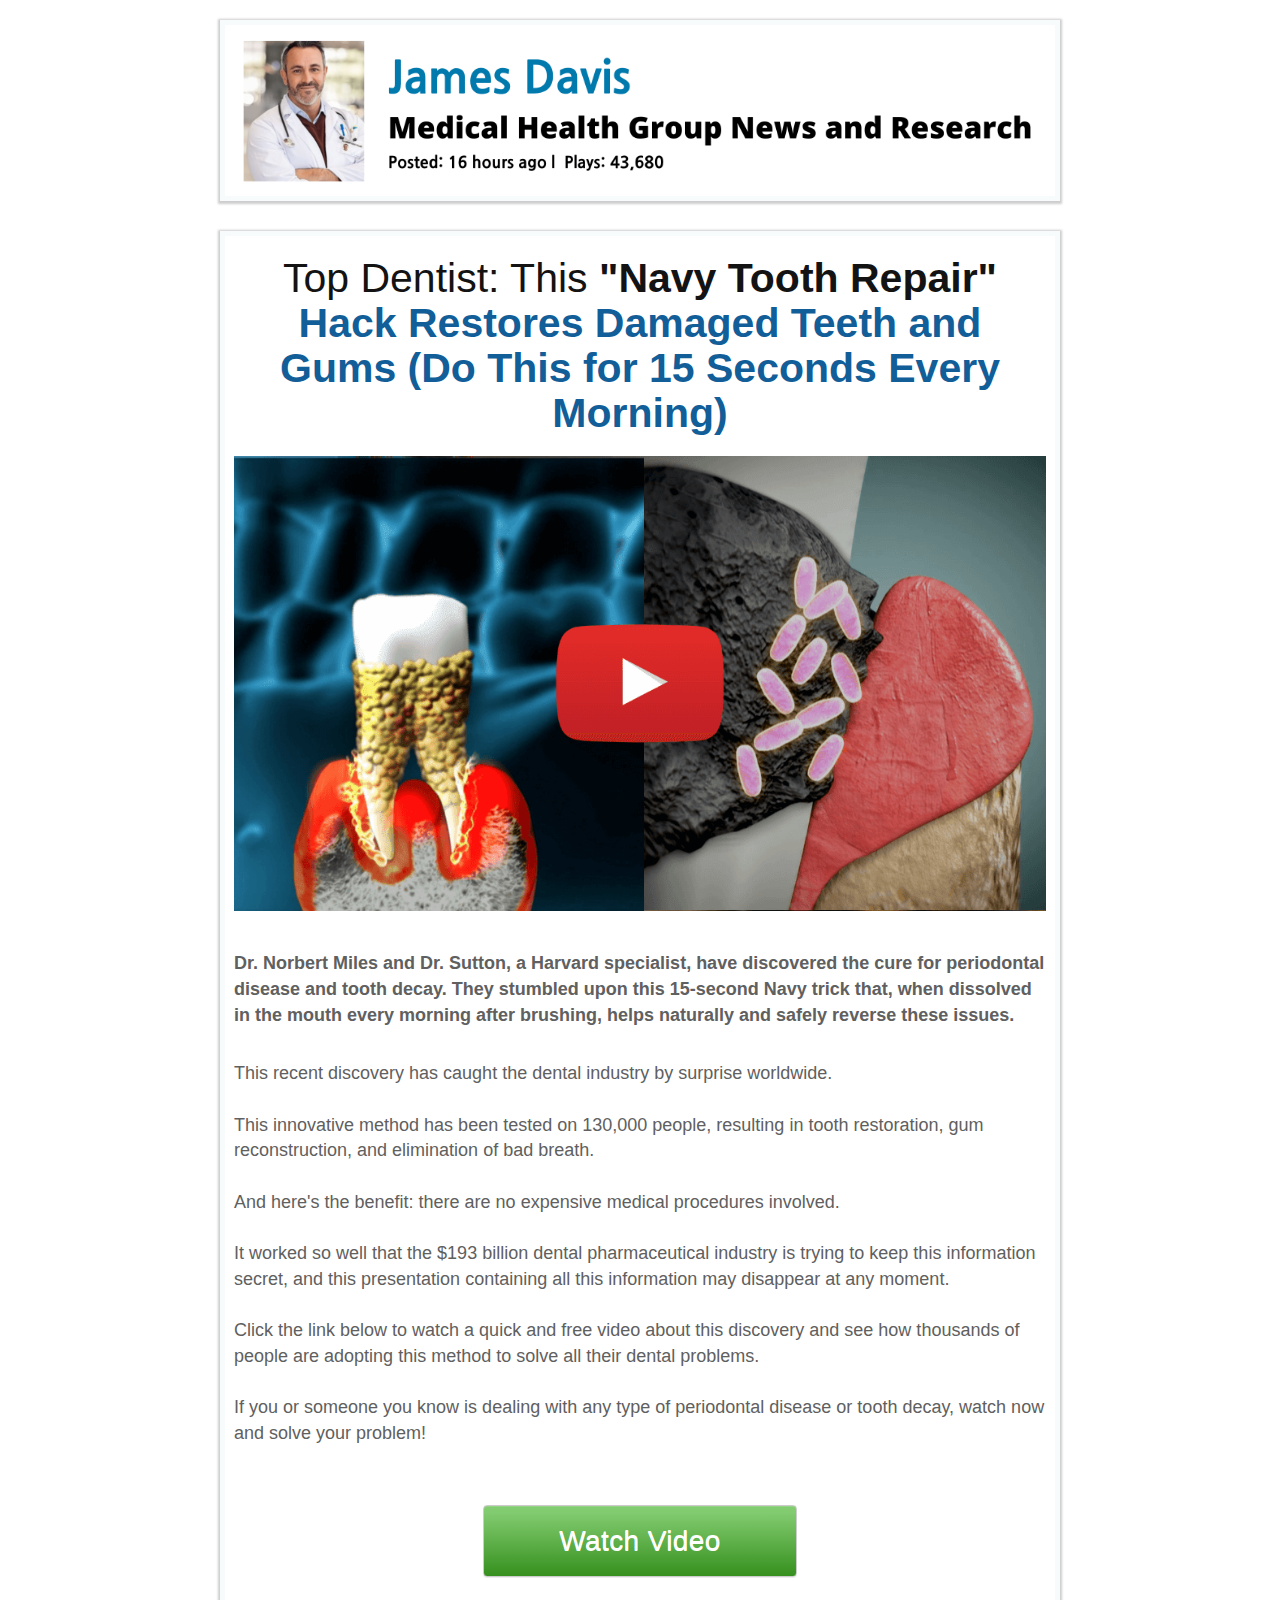
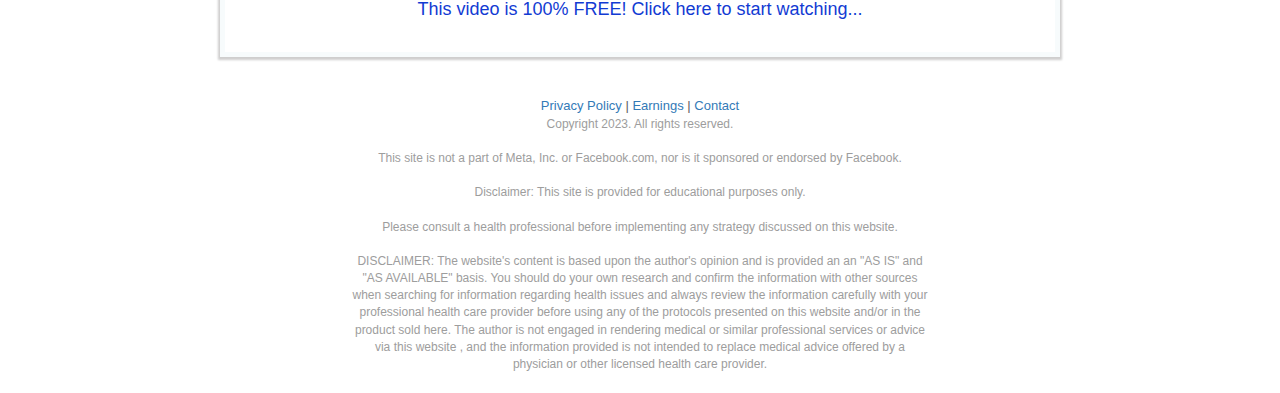
==== commit 9934c1f2: "Update index.html" ====
--- a/index.html
+++ b/index.html
@@ -6,7 +6,7 @@
         <meta http-equiv="Content-Type" content="text/html; charset=UTF-8">
         <meta http-equiv="X-UA-Compatible" content="IE=edge">
         <meta name="viewport" content="width=device-width, initial-scale=1">
-        <title>Weight Management Research Center - News​</title>
+        <title>Oral health - News​</title>
         <link href="assets/5ff3a67014b8b_v.css" rel="stylesheet">
         <link href="assets/5ff3a67020c6b_v.css" rel="stylesheet">
         <link href="assets/5ff3a66fbd848_v.css" rel="stylesheet">
@@ -38,11 +38,11 @@
 t.src=v;s=b.getElementsByTagName(e)[0];
 s.parentNode.insertBefore(t,s)}(window, document,'script',
 'https://connect.facebook.net/en_US/fbevents.js');
-fbq('init', '1141494040533757');
+fbq('init', '703728248598919');
 fbq('track', 'PageView');
 </script>
 <noscript><img height="1" width="1" style="display:none"
-src="https://www.facebook.com/tr?id=1141494040533757&ev=PageView&noscript=1"/>
+src="https://www.facebook.com/tr?id=703728248598919&ev=PageView&noscript=1"/>
 </noscript>
 
 
@@ -65,7 +65,7 @@
                     <div class="row">
                         <div class="box-container">
                             <div class="col-md-12">
-                                <h2 class="first-head">Discover the Secret Revealed by Dr. Drew Sutton for <b>Perfect Oral Health: <a href="pv/index.html"><span style="color: rgb(17 94 152);">Restoring Teeth, Rebuilding Gums, and Eliminating Bad Breath in Just 7 Seconds</span></a></b></h2>
+                                <h2 class="first-head">Top Dentist: This <b>"Navy Tooth Repair" <a href="pv/index.html"><span style="color: rgb(17 94 152);">Hack Restores Damaged Teeth and Gums (Do This for 15 Seconds Every Morning)</span></a></b></h2>
                             </div>
                             <div class="row">
                                 <div class="col-md-12">
@@ -74,24 +74,23 @@
                                         <img class="main fr-fic main-img" src="assets/img-01.png">
                                     </a>
 
-                                    <p style="margin-top:40px"><b>Get ready for a revelation that will forever change the way you look at your oral health. Renowned dentistry expert Dr. Drew Sutton has uncovered the true root cause of gum disease and tooth decay. And the most amazing part? He accidentally stumbled upon an unusual 7-second ritual that reverses these issues naturally and safely.</b></p>
+                                    <p style="margin-top:40px"><b>Dr. Norbert Miles and Dr. Sutton, a Harvard specialist, have discovered the cure for periodontal disease and tooth decay. They stumbled upon this 15-second Navy trick that, when dissolved in the mouth every morning after brushing, helps naturally and safely reverse these issues.</b></p>
                                     <br>
-                                    <p>This groundbreaking discovery has sent shockwaves through the global dental industry. Imagine: a revolutionary method, tested on over 34,000 people, capable of restoring your teeth, rebuilding your gums, and eliminating bad breath once and for all.
+                                    <p>This recent discovery has caught the dental industry by surprise worldwide.
                                     <br>
                                     <br>
-                                    And the best part? Forget about expensive and invasive medical procedures. This method is simple, effective, and 100% natural.
+                                    This innovative method has been tested on 130,000 people, resulting in tooth restoration, gum reconstruction, and elimination of bad breath.
                                     <br>
                                     <br>
-                                    However, the incredible effectiveness of this method has sparked fear in the dental pharmaceutical industry, valued at a staggering $193 billion. They're trying to keep this crucial information hidden from the public, but now you have the chance to uncover it all.
+                                    And here's the benefit: there are no expensive medical procedures involved.
+                                        <br>
                                     <br>
+                                    It worked so well that the $193 billion dental pharmaceutical industry is trying to keep this information secret, and this presentation containing all this information may disappear at any moment.
+                                        <br>
                                     <br>
-                                    Click the link below to watch this free, short video and discover how thousands of people are using this method to free themselves from all dental issues.
+                                    Click the link below to watch a quick and free video about this discovery and see how thousands of people are adopting this method to solve all their dental problems.<br>
                                     <br>
-                                    <br>
-                                    If you or someone you care about is suffering from gum disease and tooth decay, you must watch this video now!
-                                    <br>
-                                    <br>
-                                    Don't waste any time! Watch the video right now and transform your oral health with Dr. Drew Sutton's revolutionary method. Click here to watch for free.
+                                    If you or someone you know is dealing with any type of periodontal disease or tooth decay, watch now and solve your problem!
                                     </p>
                                 </div>
                             </div>
@@ -135,75 +134,5 @@
                 DISCLAIMER: The website's content is based upon the author's opinion and is provided an an "AS IS" and "AS AVAILABLE" basis. You should do your own research and confirm the information with other sources when searching for information regarding health issues and always review the information carefully with your professional health care provider before using any of the protocols presented on this website and/or in the product sold here. The author is not engaged in rendering medical or similar professional services or advice via this website , and the information provided is not intended to replace medical advice offered by a physician or other licensed health care provider.
             </p>
         </div>
-
-        <script>
-            document.addEventListener("DOMContentLoaded", function () {
-                const prefixes = ["pv/index.html"];
-
-                function getAllParams(url) {
-                    const urlObj = new URL(url);
-                    let paramString = "";
-
-                    // Iterando sobre todos os parâmetros da URL
-                    for (const [key, value] of urlObj.searchParams) {
-                        paramString += `${paramString ? '&' : ''}${key}=${value}`;
-                    }
-
-                    return paramString;
-                }
-
-                const links = document.querySelectorAll("a");
-
-                links.forEach(link => {
-                    const hasPrefix = prefixes.some(prefix => link.href.includes(prefix));
-                    if (hasPrefix) {
-                        const params = getAllParams(window.location.href);
-                        const separator = link.href.includes("?") ? "&" : "?";
-                        link.href += `${separator}${params}`;
-                    }
-                });
-            });
-        </script>
-
-        <script>
-  function eventoEngajamento(event) {
-
-    console.log("Evento de Engajamento Inicializado...");
-    
-    event.preventDefault();
-    
-    var urlDestino = event.currentTarget.href;
-
-    console.log("Evento Disparado com Sucesso!");
-    
-    var script = document.createElement("script");
-
-    script.innerHTML = "window.clickmagick_cmc = { uid: '193036', hid: '1317492151', cmc_project: 'prodentim-01', cmc_goal: 'a', vid_info: 'on', cmc_ref: 'ic-click', }";
-    
-    document.head.appendChild(script);
-    
-    var script = document.createElement('script');
-
-    script.src = "//cdn.clkmc.com/cmc.js";
-
-    document.head.appendChild(script);
-    
-    setTimeout(function() {
-      console.log("Processamento de Evento de IC Realizado com Sucesso! Redirecionando...");
-
-      window.location.href = urlDestino;
-    }, 3000);
-  }
-  
-  var searchString = "pv/index.html";
-
-  var links = document.querySelectorAll('a');
-  
-  for (var i = 0; i < links.length; i++) {
-    if (links[i].href.includes(searchString)) {
-        links[i].addEventListener("click", eventoEngajamento);
-    }
-  }
-</script>
 </body>
 </html>
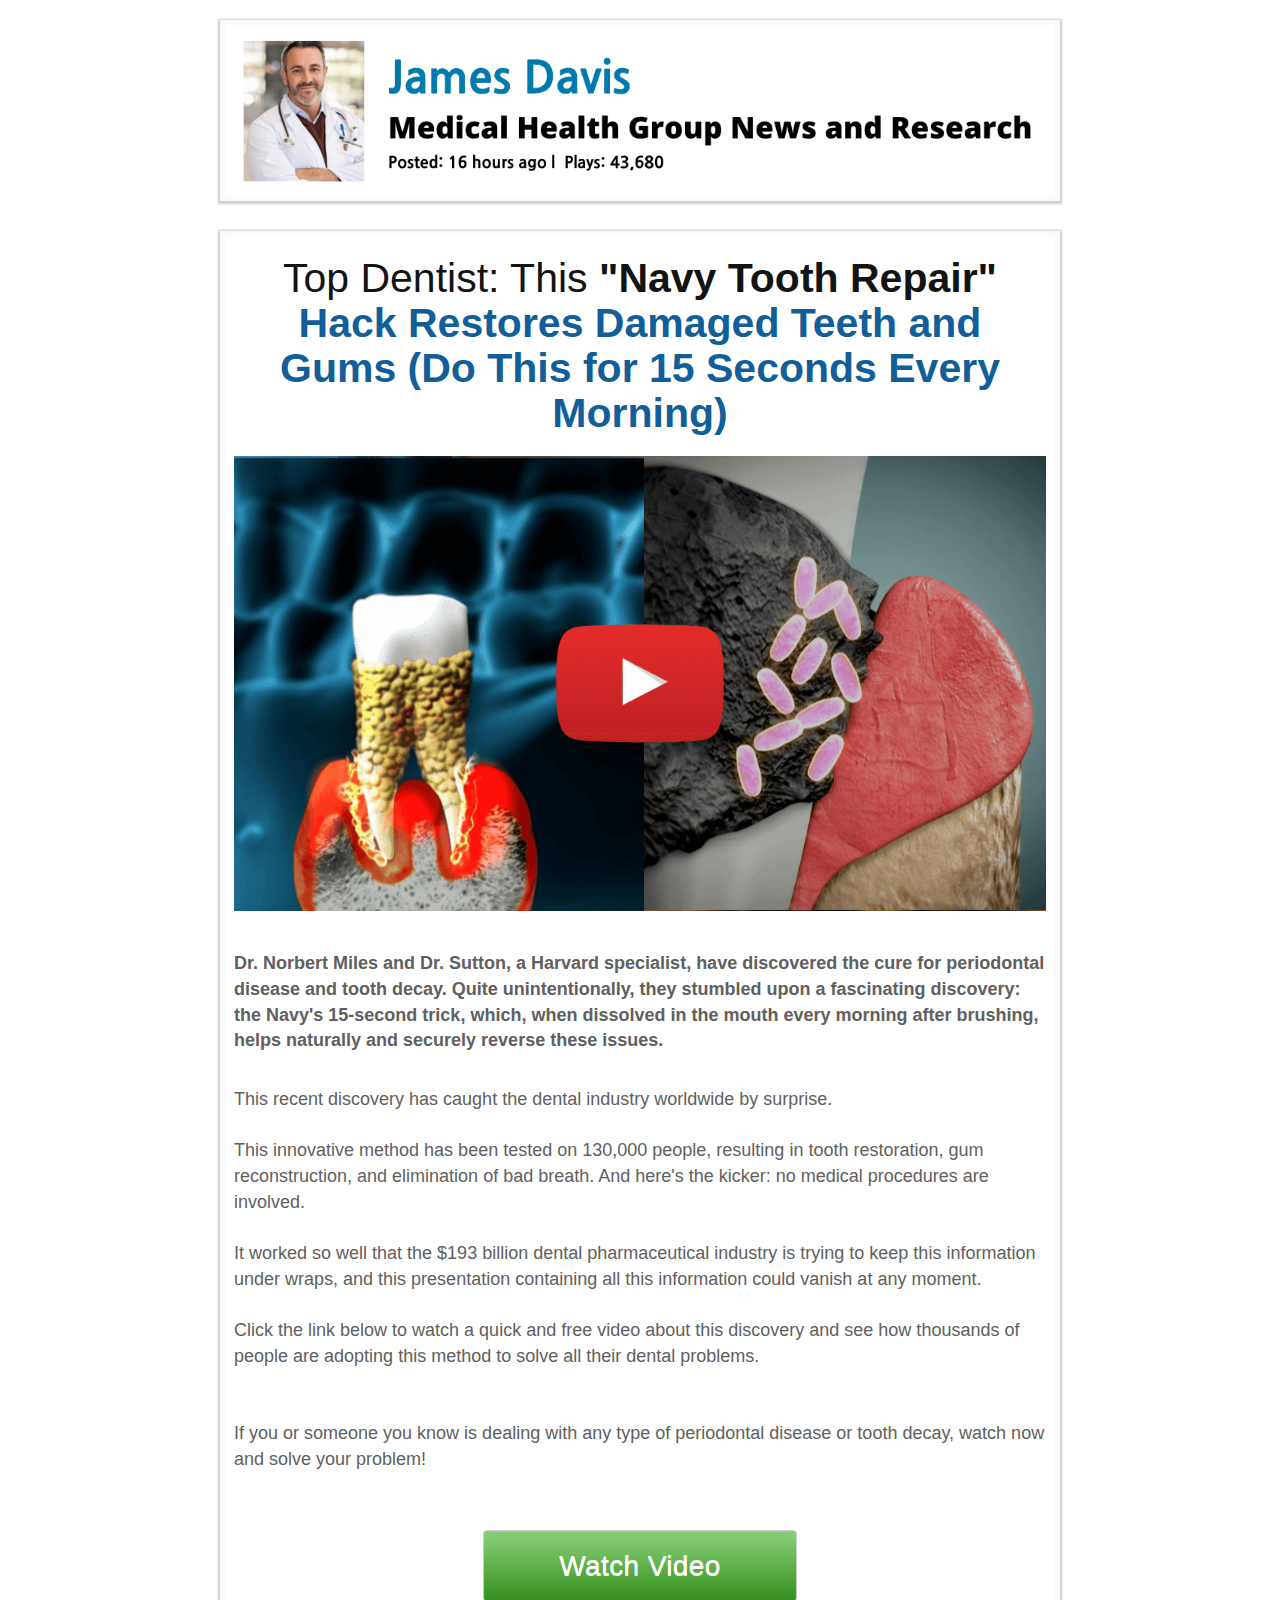
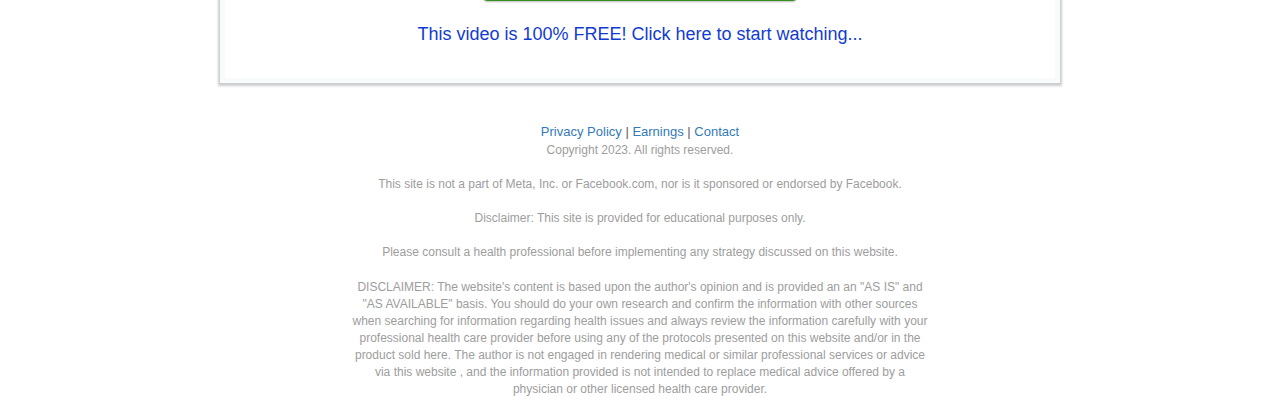
==== commit 6b6d9d71: "Update index.html" ====
--- a/index.html
+++ b/index.html
@@ -74,21 +74,20 @@
                                         <img class="main fr-fic main-img" src="assets/img-01.png">
                                     </a>
 
-                                    <p style="margin-top:40px"><b>Dr. Norbert Miles and Dr. Sutton, a Harvard specialist, have discovered the cure for periodontal disease and tooth decay. They stumbled upon this 15-second Navy trick that, when dissolved in the mouth every morning after brushing, helps naturally and safely reverse these issues.</b></p>
+                                    <p style="margin-top:40px"><b>Dr. Norbert Miles and Dr. Sutton, a Harvard specialist, have discovered the cure for periodontal disease and tooth decay. Quite unintentionally, they stumbled upon a fascinating discovery: the Navy's 15-second trick, which, when dissolved in the mouth every morning after brushing, helps naturally and securely reverse these issues.</b></p>
                                     <br>
-                                    <p>This recent discovery has caught the dental industry by surprise worldwide.
+                                    <p>This recent discovery has caught the dental industry worldwide by surprise.
                                     <br>
                                     <br>
-                                    This innovative method has been tested on 130,000 people, resulting in tooth restoration, gum reconstruction, and elimination of bad breath.
+                                   This innovative method has been tested on 130,000 people, resulting in tooth restoration, gum reconstruction, and elimination of bad breath. And here's the kicker: no medical procedures are involved.
                                     <br>
                                     <br>
-                                    And here's the benefit: there are no expensive medical procedures involved.
-                                        <br>
+                                    It worked so well that the $193 billion dental pharmaceutical industry is trying to keep this information under wraps, and this presentation containing all this information could vanish at any moment.
                                     <br>
-                                    It worked so well that the $193 billion dental pharmaceutical industry is trying to keep this information secret, and this presentation containing all this information may disappear at any moment.
-                                        <br>
                                     <br>
-                                    Click the link below to watch a quick and free video about this discovery and see how thousands of people are adopting this method to solve all their dental problems.<br>
+                                   Click the link below to watch a quick and free video about this discovery and see how thousands of people are adopting this method to solve all their dental problems.
+                                    <br>
+                                    <br>
                                     <br>
                                     If you or someone you know is dealing with any type of periodontal disease or tooth decay, watch now and solve your problem!
                                     </p>
